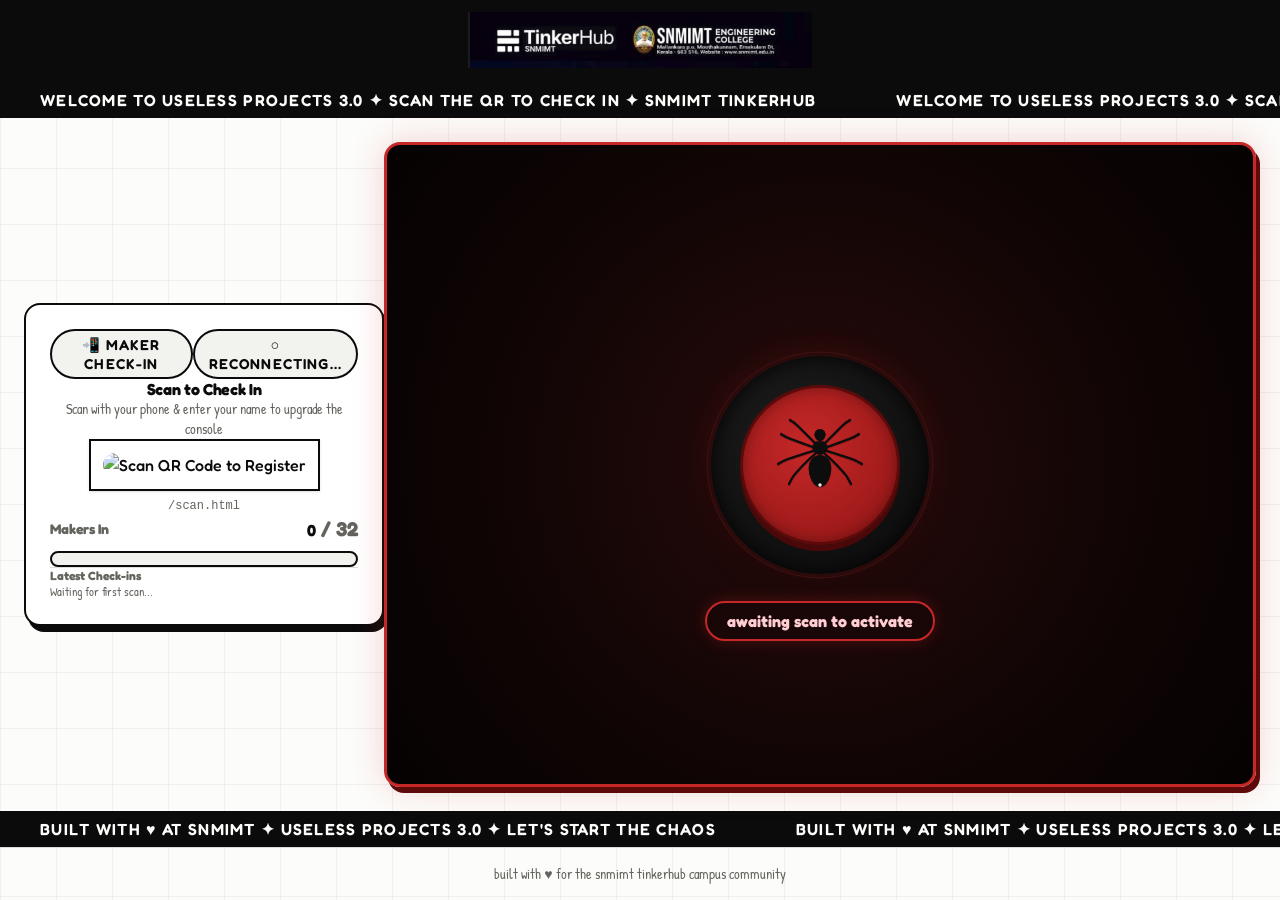
==== index.html @ 1043ff39 "Spider-Man logo button, remove circuits, red theme, visible web strands" ====
<!DOCTYPE html>
<html lang="en">
<head>
  <meta charset="utf-8">
  <meta name="viewport" content="width=device-width, initial-scale=1">
  <title>Useless Projects 3.0 — Inauguration System | SNMIMT TinkerHub</title>
  <link rel="stylesheet" href="assets/styles-Cc3jfXhB.css">
  <link rel="stylesheet" href="_external/fonts.googleapis.com/css2.family_Fredoka_wght_500_600_700_family_Patrick_Hand_display_swap.css">
  <style>
    :root {
      --reishi: #c62828;
      --reishi-deep: #5c0a0a;
      --color-reishi: #c62828;
      --color-reishi-deep: #5c0a0a;
      --upgrade-neon: #c62828;
      --upgrade-glow: rgba(198, 40, 40, 0.6);
      --upgrade-bg: #0d0404;
    }
    body {
      background-color: var(--background, #FAF9F6);
      color: var(--foreground, #1B1B1B);
      font-family: 'Fredoka', -apple-system, sans-serif;
    }
    .font-hand {
      font-family: 'Patrick Hand', cursive;
    }
    .font-display {
      font-family: 'Fredoka', sans-serif;
      font-weight: 700;
    }
    .panel {
      background: var(--card, #FFFFFF);
      border: 2px solid var(--foreground, #1B1B1B);
      border-radius: 16px;
      box-shadow: 4px 6px 0 0 var(--foreground, #1B1B1B);
    }
    .pill {
      display: inline-flex;
      align-items: center;
      gap: 6px;
      border: 2px solid var(--foreground, #1B1B1B);
      border-radius: 9999px;
      padding: 4px 14px;
      font-size: 0.9rem;
      font-weight: 600;
      background: var(--secondary, #F4F2EB);
    }
    .btn-ink {
      background: var(--foreground, #1B1B1B);
      color: var(--background, #FAF9F6);
      border: 2px solid var(--foreground, #1B1B1B);
      border-radius: 9999px;
      padding: 10px 24px;
      font-weight: 600;
      cursor: pointer;
      box-shadow: 2px 4px 0 0 rgba(0,0,0,0.3);
      transition: all 0.15s ease;
    }
    .btn-ink:hover {
      transform: translateY(-2px);
      box-shadow: 2px 6px 0 0 rgba(0,0,0,0.4);
    }
    .btn-ink:active {
      transform: translateY(1px);
    }
    .btn-outline {
      background: transparent;
      color: var(--foreground, #1B1B1B);
      border: 2px solid var(--foreground, #1B1B1B);
      border-radius: 9999px;
      padding: 10px 24px;
      font-weight: 600;
      cursor: pointer;
      transition: all 0.15s ease;
    }
    .btn-outline:hover {
      background: var(--secondary, #F4F2EB);
    }
    /* Spider Stage Styling */
    .stage-col {
      background: radial-gradient(circle at 50% 50%, #1a0808 0%, #0d0404 70%, #060202 100%) !important;
      border: 3px solid #c62828 !important;
      box-shadow: 4px 6px 0 0 #5c0a0a, 0 0 35px rgba(198, 40, 40, 0.2) !important;
      position: relative;
      overflow: hidden;
    }
    .stage-col::before {
      content: '';
      position: absolute;
      inset: 0;
      background-image:
        radial-gradient(circle at 50% 50%, rgba(198, 40, 40, 0.08) 0%, transparent 65%);
      pointer-events: none;
    }
    #roots-badge {
      background: #1a0808 !important;
      color: #ff5252 !important;
      border: 2px solid #c62828 !important;
      box-shadow: 0 0 14px rgba(198, 40, 40, 0.4) !important;
      letter-spacing: 0.06em;
    }
    #btn-status-caption {
      background: rgba(26, 8, 8, 0.95) !important;
      color: #ffcdd2 !important;
      border: 2px solid #c62828 !important;
      box-shadow: 0 0 16px rgba(198, 40, 40, 0.3) !important;
    }
    #progress-bar {
      background-color: #c62828 !important;
      box-shadow: 0 0 12px rgba(198, 40, 40, 0.7);
    }
    @keyframes shockwave {
      0% { transform: scale(1); opacity: 0.5; }
      100% { transform: scale(1.8); opacity: 0; }
    }
    /* Desktop-first projector layout: QR | Button | Brochure columns */
    .desk-stage { flex-direction: column; }
    /* Spider stage: square that fills its column */
    .stage-col > .stage-grid {
      width: 100%;
      max-width: 100%;
      aspect-ratio: 1;
      height: auto;
    }
    @media (min-width: 700px) {
      .desk-stage { flex-direction: row; align-items: stretch; }
      .desk-stage > .qr-col { width: 360px; flex: 0 0 360px; align-self: center; }
      .desk-stage > .stage-col { flex: 1 1 auto; min-width: 0; min-height: 0; }
      .desk-stage > .brochure-col { width: 280px; flex: 0 0 280px; }
      /* Fill the column height so the roots + button use the whole projector stage */
      .stage-col > .stage-grid { width: auto; height: 100%; }
    }
    #brochure-panel { display: flex; }
    #brochure-panel.hidden { display: none; }
    .marquee-strip {
      overflow: hidden;
      white-space: nowrap;
      background: var(--foreground, #1B1B1B);
      color: var(--background, #FAF9F6);
    }
    .marquee-track {
      display: inline-flex;
      animation: marquee-scroll 24s linear infinite;
      will-change: transform;
    }
    .marquee-track span {
      font-family: 'Fredoka', sans-serif;
      font-weight: 600;
      letter-spacing: 0.08em;
      padding: 6px 2.5rem 6px 2.5rem;
    }
    @keyframes marquee-scroll {
      from { transform: translateX(0); }
      to { transform: translateX(-50%); }
    }
    .float-name {
      position: fixed;
      bottom: -70px;
      z-index: 40;
      pointer-events: none;
      font-family: 'Patrick Hand', cursive;
      font-size: 1.35rem;
      background: var(--card, #FFFFFF);
      border: 2px solid var(--foreground, #1B1B1B);
      border-radius: 9999px;
      padding: 8px 20px;
      box-shadow: 3px 4px 0 0 var(--foreground, #1B1B1B);
      animation: float-name-rise 4.5s ease-out forwards;
    }
    @keyframes float-name-rise {
      0%   { transform: translateY(0) rotate(-2deg); opacity: 0; }
      8%   { opacity: 1; }
      75%  { opacity: 1; }
      100% { transform: translateY(-88vh) rotate(3deg); opacity: 0; }
    }
  </style>
</head>  <body class="min-h-screen flex flex-col">
  <!-- Top Header Banner -->
  <header class="border-b-2 border-foreground bg-foreground px-6 py-3 flex items-center justify-between shadow-sm">
    <div class="w-24"></div>
    <img src="__l5e/assets-v1/634a551f-8685-4759-b46e-fdbe6a390438/tinkerhub-snmimt-banner.png" alt="TinkerHub SNMIMT" class="h-14 sm:h-18 w-auto object-contain">
    <div class="w-24"></div>
  </header>

  <!-- Top Marquee Strip -->
  <div class="marquee-strip" aria-hidden="true">
    <div class="marquee-track" id="marquee-top-track"><span id="marquee-top-text">WELCOME TO USELESS PROJECTS 3.0 ✦ SCAN THE QR TO CHECK IN ✦ SNMIMT TINKERHUB</span><span id="marquee-top-text-dup">WELCOME TO USELESS PROJECTS 3.0 ✦ SCAN THE QR TO CHECK IN ✦ SNMIMT TINKERHUB</span></div>
  </div>

  <!-- Main Display Stage -->
  <main class="mx-auto flex w-full max-w-[1500px] min-h-0 flex-1 flex-col gap-6 px-6 py-6 desk-stage">
    
    <!-- Left Column: Scan QR Code & Live Registration Info -->
    <section class="qr-col space-y-5">
      <div class="panel p-6 text-center space-y-4">
        <div class="flex items-center justify-between">
          <span class="pill bg-tetris-yellow text-foreground text-xs">📲 Maker Check-in</span>
          <span id="live-indicator" class="pill text-xs bg-green-100 text-green-800">● Live Sync</span>
        </div>

        <h2 class="font-display text-2xl leading-tight">Scan to Check In</h2>
        <p class="font-hand text-muted-foreground text-sm">Scan with your phone & enter your name to upgrade the console</p>

        <!-- QR Code — served by THIS server (admin-uploaded or auto-generated) -->
        <div class="flex justify-center my-2">
          <div class="p-3 bg-[#FAF9F6] border-2 border-foreground rounded-2xl shadow-sm inline-block">
            <img id="qr-img" src="/api/qr" alt="Scan QR Code to Register" class="w-48 h-48 sm:w-56 sm:h-56 object-contain rounded-lg">
          </div>
          </div>
          <div class="mt-1 text-center">
            <a id="qr-url-text" href="/scan.html" target="_blank" class="font-mono text-xs text-muted-foreground hover:text-foreground underline break-all">/scan.html</a>
        </div>

        <!-- Progress Counter -->
        <div class="space-y-2 pt-2">
          <div class="flex items-center justify-between font-display">
            <span class="text-sm uppercase tracking-wider text-muted-foreground">Makers In</span>
            <span class="text-3xl"><span id="count-num">0</span><span id="target-num" class="text-muted-foreground text-xl"> / 32</span></span>
          </div>
          <div class="h-4 w-full overflow-hidden rounded-full border-2 border-foreground bg-secondary">
            <div id="progress-bar" class="h-full bg-reishi transition-[width] duration-500 rounded-full" style="width: 0%"></div>
          </div>
        </div>

        <!-- Recent Scanner Ticker -->
        <div class="pt-2 border-t border-border/60 text-left">
          <p class="font-display text-xs text-muted-foreground uppercase tracking-wider mb-2">Latest Check-ins</p>
          <div id="recent-ticker" class="space-y-1.5 max-h-28 overflow-y-auto font-hand text-sm">
            <p class="text-muted-foreground text-xs italic">Waiting for first scan...</p>
          </div>
        </div>
      </div>
    </section>

    <!-- Right Column: Spider Console Stage -->
    <section class="panel stage-col relative flex min-h-[72vh] items-center justify-center p-6">
      <!-- Status Top Badges -->
      <div class="absolute left-6 top-6 flex flex-wrap gap-2 z-10">
        <span id="roots-badge" class="pill font-display">SCANNED: 0 / 32</span>
        <span id="lock-badge" class="pill font-display bg-yellow-100 text-yellow-900" style="display:none">🔒 LOCKED</span>
      </div>

      <!-- Center Button Stage -->
      <div class="stage-grid relative grid min-w-0 place-items-center">

        <!-- Spider Core Button -->
        <div class="relative z-10 flex flex-col items-center">
          <div class="relative">
            <!-- Shockwave ripple when armed -->
            <span id="btn-shockwave" class="hidden absolute inset-0 rounded-full" style="background: radial-gradient(circle, rgba(198,40,40,0.4) 0%, transparent 70%); animation: shockwave 2.2s ease-out infinite"></span>

            <!-- Outer bezel ring — dark matte with red accent rim -->
            <div class="relative grid h-56 w-56 place-items-center rounded-full" style="background: radial-gradient(circle at 40% 35%, #1c1c1c, #0a0a0a); border: 3.5px solid #2a0a0a; box-shadow: 0 0 0 1.5px #3a1010, 0 0 30px rgba(198,40,40,0.2), 0 8px 24px rgba(0,0,0,0.6), inset 0 0 20px rgba(0,0,0,0.85);">

              <!-- Inner button — red with black spider -->
              <button id="inauguration-btn" type="button" disabled aria-label="Inauguration button"
                class="group relative grid h-40 w-40 place-items-center rounded-full transition-all duration-200 cursor-not-allowed"
                style="background: radial-gradient(circle at 42% 38%, #c62828, #8e1414); border: 3px solid #5c0a0a; box-shadow: 0 6px 0 0 #4a0808, inset 0 0 14px rgba(0,0,0,0.3);">

                <!-- Spider-Man Logo SVG — black spider on red -->
                <svg id="spider-emblem" viewBox="0 0 200 200" xmlns="http://www.w3.org/2000/svg"
                  style="width: 100px; height: 100px; display: block; transition: filter 0.3s ease;"
                  aria-hidden="true">
                  <defs>
                    <filter id="spider-shadow" x="-20%" y="-20%" width="140%" height="140%">
                      <feDropShadow dx="0" dy="1" stdDeviation="1.5" flood-color="#000" flood-opacity="0.5"/>
                    </filter>
                  </defs>

                  <g filter="url(#spider-shadow)">
                    <!-- HEAD -->
                    <path d="M100 28 C94 28 89 33 89 39 C89 44 92 48 96 51 L100 53 L104 51 C108 48 111 44 111 39 C111 33 106 28 100 28 Z" fill="#0a0a0a"/>

                    <!-- THORAX -->
                    <path d="M92 53 C88 55 85 60 85 66 C85 71 88 75 92 77 L100 80 L108 77 C112 75 115 71 115 66 C115 60 112 55 108 53 Z" fill="#0a0a0a"/>

                    <!-- ABDOMEN -->
                    <path d="M100 80 C90 80 80 88 78 100 C76 112 80 128 88 138 C92 142 96 144 100 144 C104 144 108 142 112 138 C120 128 124 112 122 100 C120 88 110 80 100 80 Z" fill="#0a0a0a"/>

                    <!-- LEFT LEGS -->
                    <path d="M90 56 C82 48 70 36 58 24 C54 20 48 14 40 10" stroke="#0a0a0a" stroke-width="4.5" fill="none" stroke-linecap="round"/>
                    <path d="M86 64 C74 60 58 54 42 48 C36 46 28 42 22 38" stroke="#0a0a0a" stroke-width="4.5" fill="none" stroke-linecap="round"/>
                    <path d="M86 72 C72 76 54 82 36 88 C30 90 22 94 16 98" stroke="#0a0a0a" stroke-width="4.5" fill="none" stroke-linecap="round"/>
                    <path d="M90 78 C78 88 64 102 50 118 C46 122 42 130 38 138" stroke="#0a0a0a" stroke-width="4.5" fill="none" stroke-linecap="round"/>

                    <!-- RIGHT LEGS -->
                    <path d="M110 56 C118 48 130 36 142 24 C146 20 152 14 160 10" stroke="#0a0a0a" stroke-width="4.5" fill="none" stroke-linecap="round"/>
                    <path d="M114 64 C126 60 142 54 158 48 C164 46 172 42 178 38" stroke="#0a0a0a" stroke-width="4.5" fill="none" stroke-linecap="round"/>
                    <path d="M114 72 C128 76 146 82 164 88 C170 90 178 94 184 98" stroke="#0a0a0a" stroke-width="4.5" fill="none" stroke-linecap="round"/>
                    <path d="M110 78 C122 88 136 102 150 118 C154 122 158 130 162 138" stroke="#0a0a0a" stroke-width="4.5" fill="none" stroke-linecap="round"/>
                  </g>

                  <!-- SPINNERET — white dot at abdomen bottom, web origin -->
                  <circle id="spinneret-dot" cx="100" cy="140" r="3.5" fill="#ffffff" opacity="0.9"/>
                </svg>

                <!-- Hidden label used for armed state text (invisible by default) -->
                <span id="btn-label" class="sr-only">INITIATE</span>
              </button>
            </div>
          </div>

          <p id="btn-status-caption" class="absolute -bottom-16 left-1/2 w-max max-w-[80vw] -translate-x-1/2 rounded-full px-5 py-1.5 text-center font-display text-base shadow-sm">
            awaiting scan to activate
          </p>
        </div>
      </div>

    </section>

    <!-- Brochure / Menu Slideshow — independent right column (like the QR column) -->
    <aside id="brochure-panel" class="panel brochure-col hidden min-h-[420px] flex-col items-center justify-center gap-3">
      <span class="pill font-display text-xs bg-tetris-cyan">📜 Menu / Brochure</span>
      <div id="brochure-stage" class="flex-1 w-full flex items-center justify-center overflow-hidden rounded-xl border-2 border-foreground bg-card min-h-[320px]"></div>
      <p id="brochure-caption" class="font-hand text-xs text-muted-foreground text-center"></p>
    </aside>
  </main>

  <!-- Celebration Modal (GPU Canvas Particles - Zero Lag) -->
  <!-- Floating check-in names overlay -->
  <div id="float-names-layer" class="pointer-events-none fixed inset-0 z-40"></div>

  <!-- Bottom Marquee Strip -->
  <div class="marquee-strip" aria-hidden="true">
    <div class="marquee-track" id="marquee-bottom-track"><span id="marquee-bottom-text">BUILT WITH ♥ AT SNMIMT ✦ USELESS PROJECTS 3.0 ✦ LET'S START THE CHAOS</span><span id="marquee-bottom-text-dup">BUILT WITH ♥ AT SNMIMT ✦ USELESS PROJECTS 3.0 ✦ LET'S START THE CHAOS</span></div>
  </div>

  <!-- Secret Admin Gate (footer heart × 5) -->
  <div id="secret-admin-overlay" class="fixed inset-0 z-[60] hidden place-items-center bg-background/95 backdrop-blur-md">
    <div class="panel p-8 w-full max-w-sm text-center space-y-4">
      <h2 class="font-display text-2xl">Admin Access</h2>
      <p class="font-hand text-sm text-muted-foreground">Enter the admin password</p>
      <input id="admin-password-input" type="password" placeholder="Password" autocomplete="off"
             class="w-full rounded-xl border-2 border-foreground bg-card p-3 text-center font-display tracking-widest outline-none">
      <p id="admin-gate-error" class="font-hand text-sm text-btn-red hidden">Wrong password</p>
      <div class="flex gap-2 justify-center">
        <button id="admin-gate-cancel" class="btn-outline px-4 py-2 text-sm">Cancel</button>
        <button id="admin-gate-enter" class="btn-ink px-6 py-2 text-sm">Unlock →</button>
      </div>
    </div>
  </div>

  <!-- Footer -->
  <footer class="px-6 py-4 text-center font-hand text-sm text-muted-foreground border-t border-border/40">
    built with <span id="secret-heart" class="text-btn-red cursor-pointer select-none" title="">♥</span> for the snmimt tinkerhub campus community
  </footer>

  <script>
    // QR image comes from our own server (/api/qr) — either the admin-uploaded
    // custom QR or an auto-generated one for the current public URL.
    function updateQRCode(s) {
      const base = (s && s.publicUrl) || window.location.origin;
      const scanPortalUrl = `${base}/scan.html`;
      const img = document.getElementById('qr-img');
      const wanted = `/api/qr?t=${qrStamp}`;
      if (!img.src.endsWith(wanted)) img.src = wanted;
      const linkEl = document.getElementById('qr-url-text');
      if (linkEl) {
        linkEl.textContent = scanPortalUrl;
        linkEl.href = scanPortalUrl;
      }
    }

    // ----- Marquee strips (editable from admin) -----
    function updateMarquees(s) {
      if (!s) return;
      const pairs = [
        ['marquee-top-text', 'marquee-top-text-dup', s.marqueeTop],
        ['marquee-bottom-text', 'marquee-bottom-text-dup', s.marqueeBottom]
      ];
      for (const [id, dupId, text] of pairs) {
        if (!text) continue;
        const el = document.getElementById(id);
        if (el && el.textContent !== text) {
          el.textContent = text;
          const dup = document.getElementById(dupId);
          if (dup) dup.textContent = text;
        }
      }
    }

    // ===== SPIDER WEB-SHOOTER ANIMATION ENGINE =====
    // Queue system ensures animations don't pile up chaotically
    const webQueue = [];
    let webBusy = false;

    function showFloatingName(name) {
      if (!name) return;
      webQueue.push(name);
      if (!webBusy) _processWebQueue();
    }

    function _processWebQueue() {
      if (!webQueue.length) { webBusy = false; return; }
      webBusy = true;
      const name = webQueue.shift();
      _fireWebAnimation(name, _processWebQueue);
    }

    function _getSpinneretOrigin() {
      // Find the spinneret dot's screen position
      // The spinneret SVG is inside #inauguration-btn
      const btn = document.getElementById('inauguration-btn');
      if (!btn) return { x: window.innerWidth / 2, y: window.innerHeight / 2 };
      const r = btn.getBoundingClientRect();
      // Spinneret dot is at cx=100,cy=140 in a 200x200 SVG displayed at 100x100px
      // offset within SVG: (100/200)*100 = 50px from left, (140/200)*100 = 70px from top
      const svgOffX = 50, svgOffY = 70;
      // The SVG is centered inside the button (grid place-items-center)
      const btnW = r.width, btnH = r.height;
      const svgLeft = (btnW - 100) / 2;
      const svgTop  = (btnH - 100) / 2;
      return {
        x: r.left + svgLeft + svgOffX,
        y: r.top  + svgTop  + svgOffY
      };
    }

    function _fireWebAnimation(name, onComplete) {
      const layer = document.getElementById('float-names-layer');
      if (!layer) { onComplete(); return; }

      // --- 1. Spawn name badge at a random position ---
      const badge = document.createElement('div');
      badge.textContent = name;
      Object.assign(badge.style, {
        position: 'absolute',
        fontFamily: "'Fredoka', sans-serif",
        fontSize: '1.05rem',
        fontWeight: '700',
        color: '#fff',
        letterSpacing: '0.06em',
        background: 'linear-gradient(145deg, rgba(18,18,18,0.95), rgba(40,6,6,0.92))',
        border: '1.5px solid rgba(200,25,35,0.5)',
        borderRadius: '6px',
        padding: '7px 16px',
        whiteSpace: 'nowrap',
        boxShadow: '0 4px 18px rgba(0,0,0,0.7), 0 0 8px rgba(200,25,35,0.25)',
        pointerEvents: 'none',
        zIndex: '50',
        userSelect: 'none',
        transition: 'none',
        willChange: 'transform, opacity',
        opacity: '0',
        transform: 'scale(1)',
      });

      // Place badge avoiding button center area
      const margin = 80;
      const bx = margin + Math.random() * (window.innerWidth  - margin * 2 - 180);
      const by = margin + Math.random() * (window.innerHeight - margin * 2 - 50);
      badge.style.left = bx + 'px';
      badge.style.top  = by + 'px';
      layer.appendChild(badge);

      requestAnimationFrame(() => requestAnimationFrame(() => {
        const badgeRect = badge.getBoundingClientRect();
        const badgeCX = badgeRect.left + badgeRect.width  / 2;
        const badgeCY = badgeRect.top  + badgeRect.height / 2;
        const origin = _getSpinneretOrigin();

        // Fade badge in
        badge.style.transition = 'opacity 120ms ease-out';
        badge.style.opacity = '1';

        // --- 2. Create SVG overlay for web strands ---
        const overlay = document.createElementNS('http://www.w3.org/2000/svg', 'svg');
        Object.assign(overlay.style, {
          position: 'fixed', inset: '0', width: '100vw', height: '100vh',
          pointerEvents: 'none', zIndex: '48', overflow: 'visible',
        });
        overlay.setAttribute('xmlns', 'http://www.w3.org/2000/svg');
        document.body.appendChild(overlay);

        // Primary strand + two secondary strands for realism
        const strands = [];
        const strandConfigs = [
          { stroke: '#ffffff', width: 2, opacity: 0.95, dash: '' },
          { stroke: '#e0e0e0', width: 1.2, opacity: 0.7, dash: '' },
          { stroke: '#cccccc', width: 0.8, opacity: 0.45, dash: '4 3' },
        ];
        for (const cfg of strandConfigs) {
          const s = document.createElementNS('http://www.w3.org/2000/svg', 'path');
          s.setAttribute('fill', 'none');
          s.setAttribute('stroke', cfg.stroke);
          s.setAttribute('stroke-width', cfg.width);
          s.setAttribute('stroke-linecap', 'round');
          s.setAttribute('opacity', cfg.opacity);
          if (cfg.dash) s.setAttribute('stroke-dasharray', cfg.dash);
          overlay.appendChild(s);
          strands.push(s);
        }

        // Web splat at badge center
        const splat = document.createElementNS('http://www.w3.org/2000/svg', 'g');
        splat.setAttribute('opacity', '0');
        for (let a = 0; a < 8; a++) {
          const angle = (a / 8) * Math.PI * 2;
          const line = document.createElementNS('http://www.w3.org/2000/svg', 'line');
          line.setAttribute('x1', badgeCX + Math.cos(angle) * 4);
          line.setAttribute('y1', badgeCY + Math.sin(angle) * 4);
          line.setAttribute('x2', badgeCX + Math.cos(angle) * 22);
          line.setAttribute('y2', badgeCY + Math.sin(angle) * 22);
          line.setAttribute('stroke', '#ffffff');
          line.setAttribute('stroke-width', '1');
          splat.appendChild(line);
        }
        for (let ri = 1; ri <= 2; ri++) {
          const arc = document.createElementNS('http://www.w3.org/2000/svg', 'circle');
          arc.setAttribute('cx', badgeCX);
          arc.setAttribute('cy', badgeCY);
          arc.setAttribute('r', ri * 10);
          arc.setAttribute('fill', 'none');
          arc.setAttribute('stroke', '#ffffff');
          arc.setAttribute('stroke-width', '0.7');
          arc.setAttribute('stroke-dasharray', `${ri * 3} ${ri * 2}`);
          splat.appendChild(arc);
        }
        overlay.appendChild(splat);

        // Control point offsets for arc variation
        const midX = (origin.x + badgeCX) / 2 + (Math.random() - 0.5) * 50;
        const midY = (origin.y + badgeCY) / 2 - 35;

        function setStrandPath(t) {
          const ex = origin.x + (badgeCX - origin.x) * t;
          const ey = origin.y + (badgeCY - origin.y) * t;
          const cx1 = origin.x + (midX - origin.x) * t;
          const cy1 = origin.y + (midY - origin.y) * t;
          const d = `M ${origin.x} ${origin.y} Q ${cx1} ${cy1} ${ex} ${ey}`;
          strands.forEach(s => s.setAttribute('d', d));
        }
        setStrandPath(0);

        // === PHASE 1: Web shoots from spinneret to badge (200ms) ===
        const PHASE1_MS = 200;
        const t1Start = performance.now();

        function phase1(now) {
          const p = Math.min(1, (now - t1Start) / PHASE1_MS);
          const ease = 1 - (1 - p) * (1 - p);
          setStrandPath(ease);
          if (p < 1) { requestAnimationFrame(phase1); return; }

          // === PHASE 2: Web splat impact (100ms) ===
          splat.setAttribute('opacity', '1');
          badge.style.border = '1.5px solid rgba(220,220,220,0.8)';
          badge.style.boxShadow = '0 4px 18px rgba(0,0,0,0.7), 0 0 12px rgba(220,220,220,0.4)';
          const t2Start = performance.now();

          function phase2(now) {
            const p = Math.min(1, (now - t2Start) / 100);
            const splatOp = p < 0.5 ? p * 2 : 2 - p * 2;
            splat.setAttribute('opacity', splatOp * 0.85);
            if (p < 1) { requestAnimationFrame(phase2); return; }
            splat.setAttribute('opacity', '0');

            // === PHASE 3: Reel badge into button center (580ms) ===
            const btn = document.getElementById('inauguration-btn');
            const btnR = btn ? btn.getBoundingClientRect() : { left: window.innerWidth/2, top: window.innerHeight/2, width: 0, height: 0 };
            const targetX = btnR.left + btnR.width/2  - badgeRect.width/2;
            const targetY = btnR.top  + btnR.height/2 - badgeRect.height/2;
            const startBX = bx, startBY = by;
            const t3Start = performance.now();
            const PHASE3_MS = 580;

            function phase3(now) {
              const p = Math.min(1, (now - t3Start) / PHASE3_MS);
              // Accelerate into button + shrink near the end
              const ease = p * p * p;
              const scaleFade = p > 0.6 ? 1 - ((p - 0.6) / 0.4) * 0.7 : 1;
              const curX = startBX + (targetX - startBX) * ease;
              const curY = startBY + (targetY - startBY) * ease;
              badge.style.left = curX + 'px';
              badge.style.top  = curY + 'px';
              badge.style.transform = `scale(${scaleFade})`;
              badge.style.opacity = p > 0.65 ? Math.max(0, 1 - (p - 0.65) / 0.35) : '1';

              // Keep web strands attached
              const cx_ = curX + badgeRect.width  / 2;
              const cy_ = curY + badgeRect.height / 2;
              const tStrand = ease;
              const sMidX = origin.x + (midX - origin.x) * tStrand;
              const sMidY = origin.y + (midY - origin.y) * tStrand;
              const d = `M ${origin.x} ${origin.y} Q ${sMidX} ${sMidY} ${cx_} ${cy_}`;
              strands.forEach(s => s.setAttribute('d', d));

              if (p < 1) { requestAnimationFrame(phase3); return; }

              // === PHASE 4: Absorption — name disappears, web fades, button pulses ===
              badge.style.opacity = '0';
              badge.style.transform = 'scale(0)';
              strands.forEach(s => s.setAttribute('opacity', '0'));

              // Button pulse effect
              const btnEl = document.getElementById('inauguration-btn');
              if (btnEl) {
                btnEl.style.transition = 'box-shadow 100ms ease-out';
                btnEl.style.boxShadow = '0 0 0 6px rgba(220,20,30,0.5), 0 6px 0 0 #1a0404, inset 0 0 14px rgba(0,0,0,0.9)';
                setTimeout(() => {
                  if (btnEl) btnEl.style.boxShadow = '';
                  setTimeout(() => { if (btnEl) btnEl.style.transition = ''; }, 200);
                }, 120);
              }

              setTimeout(() => {
                badge.remove();
                overlay.remove();
                onComplete();
              }, 180);
            }
            requestAnimationFrame(phase3);
          }
          requestAnimationFrame(phase2);
        }
        requestAnimationFrame(phase1);
      }));
    }
    // ===== END WEB-SHOOTER ENGINE =====


    // ----- Brochure / Menu Slideshow (right of the button) -----
    let brochureStamp = Date.now();
    let brochureIdx = 0;
    let brochureCount = 0;
    let brochureTimer = null;

    function updateBrochure(state) {
      const panel = document.getElementById('brochure-panel');
      const stage = document.getElementById('brochure-stage');
      const caption = document.getElementById('brochure-caption');
      const info = (state && state.brochure) || { count: 0 };
      const n = info.count || 0;

      if (!n) {
        panel.classList.add('hidden');
        stage.innerHTML = '<p class="font-hand text-sm text-muted-foreground p-6 text-center">Menu / brochure will appear here once the admin uploads it.</p>';
        caption.textContent = '';
        if (brochureTimer) { clearInterval(brochureTimer); brochureTimer = null; }
        brochureCount = 0;
        return;
      }

      const changed = n !== brochureCount;
      panel.classList.remove('hidden');
      brochureCount = n;
      if (changed) brochureIdx = 0;

      function show() {
        const i = brochureIdx % n;
        stage.innerHTML = `<img src="/api/brochure?i=${i}&t=${brochureStamp}" class="max-h-full max-w-full object-contain rounded-lg" alt="Brochure page ${i + 1}">`;
        caption.textContent = n > 1 ? `page ${i + 1} / ${n}` : (info.names && info.names[i] ? info.names[i] : '');
        brochureIdx = (brochureIdx + 1) % n;
      }
      show();

      if (brochureTimer) clearInterval(brochureTimer);
      brochureTimer = n > 1 ? setInterval(show, 4000) : null;
    }

    // State Management & Real-Time Sync
    let state = {
      target: 32,
      paused: false,
      fired: false,
      attendees: []
    };
    let qrStamp = Date.now();

    function updateStateUI(s) {
      if (s) updateQRCode(s);
      state = s;
      const count = s.attendees.length;
      const target = s.target;
      const isArmed = count >= target;
      const fillRatio = target ? count / target : 0;

      // Update counters & progress
      document.getElementById('count-num').textContent = count;
      document.getElementById('target-num').textContent = ` / ${target}`;
      document.getElementById('progress-bar').style.width = `${Math.min(100, Math.round(fillRatio * 100))}%`;
      document.getElementById('roots-badge').textContent = isArmed ? 'SCANNED: ARMED ⚡' : `SCANNED: ${count} / ${target}`;

      // Update marquee texts
      updateMarquees(s);

      // Update lock badge
      const lockBadge = document.getElementById('lock-badge');
      if (lockBadge) lockBadge.style.display = s.buttonLocked ? 'inline-flex' : 'none';

      // Update Brochure Slideshow
      updateBrochure(s);

      // Update Button State
      const btn = document.getElementById('inauguration-btn');
      const label = document.getElementById('btn-label');
      const caption = document.getElementById('btn-status-caption');
      const shockwave = document.getElementById('btn-shockwave');

      if (s.fired) {
        btn.disabled = true;
        btn.className = "group relative grid h-40 w-40 place-items-center rounded-full border-4 border-[#c62828] transition-all duration-200 cursor-not-allowed bg-[#c62828]";
        btn.style.boxShadow = "0 0 45px #c62828, inset 0 0 20px rgba(255,255,255,0.5)";
        label.textContent = "UPGRADED";
        label.className = "font-display text-center text-lg leading-tight tracking-widest text-white font-extrabold";
        caption.innerHTML = '⚡ SYSTEM FULLY UPGRADED! Useless Projects 3.0 is live &middot; <a class="underline font-bold text-[#ff5252]" href="/celebration.html">open celebration page →</a>';
        shockwave.classList.add('hidden');
        const spiderEl = document.getElementById('spider-emblem');
        if (spiderEl) spiderEl.style.filter = 'drop-shadow(0 0 8px rgba(255,255,255,0.6))';
      } else if (s.buttonLocked) {
        btn.disabled = true;
        btn.className = "group relative grid h-40 w-40 place-items-center rounded-full border-4 border-yellow-500/40 transition-all duration-200 cursor-not-allowed bg-yellow-500/20";
        btn.style.boxShadow = "0 8px 0 0 rgba(161, 98, 7, 0.4)";
        label.textContent = "LOCKED";
        label.className = "font-display text-center text-lg leading-tight tracking-widest text-yellow-500/70";
        caption.textContent = "🔒 button is locked by the admin";
        shockwave.classList.add('hidden');
        const spiderEl = document.getElementById('spider-emblem');
        if (spiderEl) spiderEl.style.filter = 'none';
      } else if (s.paused) {
        btn.disabled = true;
        btn.className = "group relative grid h-40 w-40 place-items-center rounded-full border-4 border-[#c62828]/30 transition-all duration-200 cursor-not-allowed bg-[#c62828]/10";
        label.textContent = "PAUSED";
        label.className = "font-display text-center text-lg leading-tight tracking-widest text-[#c62828]/40";
        caption.textContent = "system is paused by admin";
        shockwave.classList.add('hidden');
        const spiderEl = document.getElementById('spider-emblem');
        if (spiderEl) spiderEl.style.filter = 'none';
      } else if (isArmed) {
        btn.disabled = false;
        btn.className = "group relative grid h-40 w-40 place-items-center rounded-full border-4 border-[#c62828] transition-all duration-200 cursor-pointer bg-[#c62828] animate-btn-breathe active:translate-y-2";
        btn.style.boxShadow = "0 0 40px #c62828, 0 8px 0 0 #8e1414, inset 0 -6px 14px rgba(0,0,0,.3)";
        label.textContent = "UPGRADE";
        label.className = "font-display text-center text-lg leading-tight tracking-widest text-white font-extrabold";
        caption.textContent = "⚡ ALL SCANNED — UPGRADE READY. PRESS THE CORE.";
        shockwave.classList.remove('hidden');
        shockwave.className = "absolute inset-0 rounded-full bg-[#c62828]/30";
        const spiderEl = document.getElementById('spider-emblem');
        if (spiderEl) spiderEl.style.filter = 'drop-shadow(0 0 6px rgba(255,82,82,0.7))';
      } else {
        btn.disabled = true;
        btn.className = "group relative grid h-40 w-40 place-items-center rounded-full border-4 border-[#c62828]/40 transition-all duration-200 cursor-not-allowed bg-[#c62828]/15";
        btn.style.boxShadow = "0 8px 0 0 rgba(92, 10, 10, 0.4)";
        label.textContent = "UPGRADE";
        label.className = "font-display text-center text-lg leading-tight tracking-widest text-[#c62828]/50";
        caption.textContent = `awaiting scan to activate (${count}/${target})`;
        shockwave.classList.add('hidden');
        const spiderEl = document.getElementById('spider-emblem');
        if (spiderEl) spiderEl.style.filter = 'none';
      }

      // Update Ticker
      const ticker = document.getElementById('recent-ticker');
      if (s.attendees.length === 0) {
        ticker.innerHTML = '<p class="text-muted-foreground text-xs italic">Waiting for first scan...</p>';
      } else {
        ticker.innerHTML = s.attendees.slice(0, 5).map(a => `
          <div class="flex items-center justify-between py-1 border-b border-border/40 animate-ticker-in">
            <span class="font-bold text-foreground">#${a.id} ${escapeHtml(a.name)}</span>
            <span class="text-xs text-muted-foreground font-mono">${escapeHtml(a.ticket)}</span>
          </div>
        `).join('');
      }
    }

    function escapeHtml(str) {
      return String(str || '').replace(/&/g, '&amp;').replace(/</g, '&lt;').replace(/>/g, '&gt;').replace(/"/g, '&quot;');
    }

    // Connect Real-Time SSE
    function connectSSE() {
      const ind = document.getElementById('live-indicator');
      const evt = new EventSource('/api/events');

      evt.onopen = () => {
        ind.textContent = '● Live Sync';
        ind.className = 'pill text-xs bg-green-100 text-green-800';
      };

      evt.addEventListener('init', e => updateStateUI(JSON.parse(e.data).state));
      evt.addEventListener('scan', e => {
        const data = JSON.parse(e.data);
        updateStateUI(data.state);
        if (data.payload && data.payload.name) showFloatingName(data.payload.name);
      });
      evt.addEventListener('target', e => updateStateUI(JSON.parse(e.data).state));
      evt.addEventListener('pause', e => updateStateUI(JSON.parse(e.data).state));
      evt.addEventListener('fire', e => updateStateUI(JSON.parse(e.data).state));
      evt.addEventListener('reset', e => updateStateUI(JSON.parse(e.data).state));
      evt.addEventListener('delete', e => updateStateUI(JSON.parse(e.data).state));
      evt.addEventListener('lock', e => updateStateUI(JSON.parse(e.data).state));
      evt.addEventListener('brochure', e => updateStateUI(JSON.parse(e.data).state));
      evt.addEventListener('marquee', e => updateStateUI(JSON.parse(e.data).state));

      evt.onerror = () => {
        ind.textContent = '○ Reconnecting...';
        ind.className = 'pill text-xs bg-yellow-100 text-yellow-800';
        evt.close();
        setTimeout(connectSSE, 2500);
      };
    }

    // Inauguration Button Trigger
    document.getElementById('inauguration-btn').addEventListener('click', async () => {
      if (state.attendees.length >= state.target && !state.fired && !state.paused && !state.buttonLocked) {
        await fetch('/api/fire', {
          method: 'POST',
          headers: { 'Content-Type': 'application/json' },
          body: JSON.stringify({ fired: true })
        });
      }
    });

    // Celebration moved to its own page (celebration.html) — shown on fire, no modal here.
    // Reset now happens from the admin panel only.

    // Keyboard trigger (SPACE or S)
    window.addEventListener('keydown', async (e) => {
      if (e.target.tagName === 'INPUT') return;
      if (e.code === 'Space' || e.key.toLowerCase() === 's') {
        e.preventDefault();
        if (!state.paused && !state.fired && state.attendees.length < state.target) {
          await fetch('/api/scan', { method: 'POST', headers: { 'Content-Type': 'application/json' }, body: '{}' });
        }
      }
    });

    // ----- Secret Admin Gate: click the footer heart 5 times -----
    let heartClicks = 0;
    let heartTimer = null;

    document.getElementById('secret-heart').addEventListener('click', () => {
      heartClicks++;
      clearTimeout(heartTimer);
      heartTimer = setTimeout(() => { heartClicks = 0; }, 2500);
      if (heartClicks >= 5) {
        heartClicks = 0;
        const overlay = document.getElementById('secret-admin-overlay');
        overlay.classList.remove('hidden');
        overlay.classList.add('grid');
        document.getElementById('admin-password-input').value = '';
        document.getElementById('admin-gate-error').classList.add('hidden');
        setTimeout(() => document.getElementById('admin-password-input').focus(), 50);
      }
    });

    function closeAdminGate() {
      const overlay = document.getElementById('secret-admin-overlay');
      overlay.classList.add('hidden');
      overlay.classList.remove('grid');
    }

    function tryAdminEnter() {
      const val = document.getElementById('admin-password-input').value;
      if (val === 'hello') {
        closeAdminGate();
        window.open('admin.html', '_blank');
      } else {
        const err = document.getElementById('admin-gate-error');
        err.classList.remove('hidden');
        document.getElementById('admin-password-input').value = '';
        document.getElementById('admin-password-input').focus();
      }
    }

    document.getElementById('admin-gate-enter').addEventListener('click', tryAdminEnter);
    document.getElementById('admin-gate-cancel').addEventListener('click', closeAdminGate);
    document.getElementById('admin-password-input').addEventListener('keydown', (e) => {
      if (e.key === 'Enter') tryAdminEnter();
      if (e.key === 'Escape') closeAdminGate();
    });

    // Start
    connectSSE();
    fetch('/api/state').then(r => r.json()).then(updateStateUI);
  </script>
</body>
</html>
---- _external/fonts.googleapis.com/css2.family_Fredoka_wght_500_600_700_family_Patrick_Hand_display_swap.css ----
/* hebrew */
@font-face {
  font-family: 'Fredoka';
  font-style: normal;
  font-weight: 500;
  font-stretch: 100%;
  font-display: swap;
  src: url("../fonts.gstatic.com/s/fredoka/v17/X7n64b87HvSqjb_WIi2yDCRwoQ_k7367_DWs89XyHw.woff2") format('woff2');
  unicode-range: U+0307-0308, U+0590-05FF, U+200C-2010, U+20AA, U+25CC, U+FB1D-FB4F;
}
/* latin-ext */
@font-face {
  font-family: 'Fredoka';
  font-style: normal;
  font-weight: 500;
  font-stretch: 100%;
  font-display: swap;
  src: url("../fonts.gstatic.com/s/fredoka/v17/X7n64b87HvSqjb_WIi2yDCRwoQ_k7367_DWg89XyHw.woff2") format('woff2');
  unicode-range: U+0100-02BA, U+02BD-02C5, U+02C7-02CC, U+02CE-02D7, U+02DD-02FF, U+0304, U+0308, U+0329, U+1D00-1DBF, U+1E00-1E9F, U+1EF2-1EFF, U+2020, U+20A0-20AB, U+20AD-20C0, U+2113, U+2C60-2C7F, U+A720-A7FF;
}
/* latin */
@font-face {
  font-family: 'Fredoka';
  font-style: normal;
  font-weight: 500;
  font-stretch: 100%;
  font-display: swap;
  src: url("../fonts.gstatic.com/s/fredoka/v17/X7n64b87HvSqjb_WIi2yDCRwoQ_k7367_DWu89U.woff2") format('woff2');
  unicode-range: U+0000-00FF, U+0131, U+0152-0153, U+02BB-02BC, U+02C6, U+02DA, U+02DC, U+0304, U+0308, U+0329, U+2000-206F, U+20AC, U+2122, U+2191, U+2193, U+2212, U+2215, U+FEFF, U+FFFD;
}
/* hebrew */
@font-face {
  font-family: 'Fredoka';
  font-style: normal;
  font-weight: 600;
  font-stretch: 100%;
  font-display: swap;
  src: url("../fonts.gstatic.com/s/fredoka/v17/X7n64b87HvSqjb_WIi2yDCRwoQ_k7367_DWs89XyHw.woff2") format('woff2');
  unicode-range: U+0307-0308, U+0590-05FF, U+200C-2010, U+20AA, U+25CC, U+FB1D-FB4F;
}
/* latin-ext */
@font-face {
  font-family: 'Fredoka';
  font-style: normal;
  font-weight: 600;
  font-stretch: 100%;
  font-display: swap;
  src: url("../fonts.gstatic.com/s/fredoka/v17/X7n64b87HvSqjb_WIi2yDCRwoQ_k7367_DWg89XyHw.woff2") format('woff2');
  unicode-range: U+0100-02BA, U+02BD-02C5, U+02C7-02CC, U+02CE-02D7, U+02DD-02FF, U+0304, U+0308, U+0329, U+1D00-1DBF, U+1E00-1E9F, U+1EF2-1EFF, U+2020, U+20A0-20AB, U+20AD-20C0, U+2113, U+2C60-2C7F, U+A720-A7FF;
}
/* latin */
@font-face {
  font-family: 'Fredoka';
  font-style: normal;
  font-weight: 600;
  font-stretch: 100%;
  font-display: swap;
  src: url("../fonts.gstatic.com/s/fredoka/v17/X7n64b87HvSqjb_WIi2yDCRwoQ_k7367_DWu89U.woff2") format('woff2');
  unicode-range: U+0000-00FF, U+0131, U+0152-0153, U+02BB-02BC, U+02C6, U+02DA, U+02DC, U+0304, U+0308, U+0329, U+2000-206F, U+20AC, U+2122, U+2191, U+2193, U+2212, U+2215, U+FEFF, U+FFFD;
}
/* hebrew */
@font-face {
  font-family: 'Fredoka';
  font-style: normal;
  font-weight: 700;
  font-stretch: 100%;
  font-display: swap;
  src: url("../fonts.gstatic.com/s/fredoka/v17/X7n64b87HvSqjb_WIi2yDCRwoQ_k7367_DWs89XyHw.woff2") format('woff2');
  unicode-range: U+0307-0308, U+0590-05FF, U+200C-2010, U+20AA, U+25CC, U+FB1D-FB4F;
}
/* latin-ext */
@font-face {
  font-family: 'Fredoka';
  font-style: normal;
  font-weight: 700;
  font-stretch: 100%;
  font-display: swap;
  src: url("../fonts.gstatic.com/s/fredoka/v17/X7n64b87HvSqjb_WIi2yDCRwoQ_k7367_DWg89XyHw.woff2") format('woff2');
  unicode-range: U+0100-02BA, U+02BD-02C5, U+02C7-02CC, U+02CE-02D7, U+02DD-02FF, U+0304, U+0308, U+0329, U+1D00-1DBF, U+1E00-1E9F, U+1EF2-1EFF, U+2020, U+20A0-20AB, U+20AD-20C0, U+2113, U+2C60-2C7F, U+A720-A7FF;
}
/* latin */
@font-face {
  font-family: 'Fredoka';
  font-style: normal;
  font-weight: 700;
  font-stretch: 100%;
  font-display: swap;
  src: url("../fonts.gstatic.com/s/fredoka/v17/X7n64b87HvSqjb_WIi2yDCRwoQ_k7367_DWu89U.woff2") format('woff2');
  unicode-range: U+0000-00FF, U+0131, U+0152-0153, U+02BB-02BC, U+02C6, U+02DA, U+02DC, U+0304, U+0308, U+0329, U+2000-206F, U+20AC, U+2122, U+2191, U+2193, U+2212, U+2215, U+FEFF, U+FFFD;
}
/* vietnamese */
@font-face {
  font-family: 'Patrick Hand';
  font-style: normal;
  font-weight: 400;
  font-display: swap;
  src: url("../fonts.gstatic.com/s/patrickhand/v25/LDI1apSQOAYtSuYWp8ZhfYe8UcLLq7s.woff2") format('woff2');
  unicode-range: U+0102-0103, U+0110-0111, U+0128-0129, U+0168-0169, U+01A0-01A1, U+01AF-01B0, U+0300-0301, U+0303-0304, U+0308-0309, U+0323, U+0329, U+1EA0-1EF9, U+20AB;
}
/* latin-ext */
@font-face {
  font-family: 'Patrick Hand';
  font-style: normal;
  font-weight: 400;
  font-display: swap;
  src: url("../fonts.gstatic.com/s/patrickhand/v25/LDI1apSQOAYtSuYWp8ZhfYe8UMLLq7s.woff2") format('woff2');
  unicode-range: U+0100-02BA, U+02BD-02C5, U+02C7-02CC, U+02CE-02D7, U+02DD-02FF, U+0304, U+0308, U+0329, U+1D00-1DBF, U+1E00-1E9F, U+1EF2-1EFF, U+2020, U+20A0-20AB, U+20AD-20C0, U+2113, U+2C60-2C7F, U+A720-A7FF;
}
/* latin */
@font-face {
  font-family: 'Patrick Hand';
  font-style: normal;
  font-weight: 400;
  font-display: swap;
  src: url("../fonts.gstatic.com/s/patrickhand/v25/LDI1apSQOAYtSuYWp8ZhfYe8XsLL.woff2") format('woff2');
  unicode-range: U+0000-00FF, U+0131, U+0152-0153, U+02BB-02BC, U+02C6, U+02DA, U+02DC, U+0304, U+0308, U+0329, U+2000-206F, U+20AC, U+2122, U+2191, U+2193, U+2212, U+2215, U+FEFF, U+FFFD;
}
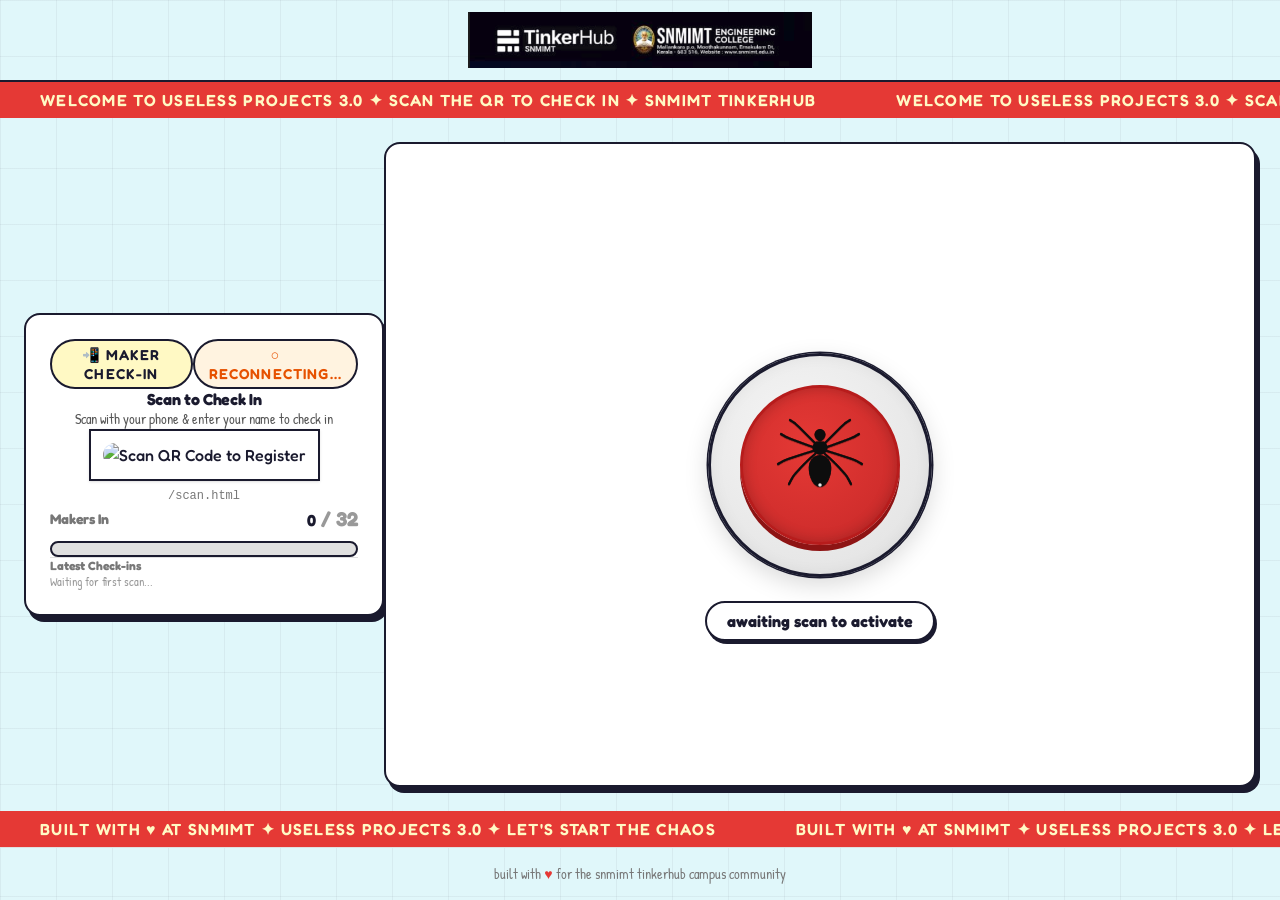
==== commit 133ce25d: "Light theme: cyan header, white cards, red accents, clean UI" ====
--- a/index.html
+++ b/index.html
@@ -8,17 +8,19 @@
   <link rel="stylesheet" href="_external/fonts.googleapis.com/css2.family_Fredoka_wght_500_600_700_family_Patrick_Hand_display_swap.css">
   <style>
     :root {
-      --reishi: #c62828;
-      --reishi-deep: #5c0a0a;
-      --color-reishi: #c62828;
-      --color-reishi-deep: #5c0a0a;
-      --upgrade-neon: #c62828;
-      --upgrade-glow: rgba(198, 40, 40, 0.6);
-      --upgrade-bg: #0d0404;
+      --background: #E0F7FA;
+      --foreground: #1A1A2E;
+      --card: #FFFFFF;
+      --secondary: #B2EBF2;
+      --border: #1A1A2E;
+      --accent: #E53935;
+      --accent-deep: #B71C1C;
+      --cyan: #00BCD4;
+      --cyan-deep: #00838F;
     }
     body {
-      background-color: var(--background, #FAF9F6);
-      color: var(--foreground, #1B1B1B);
+      background-color: var(--background);
+      color: var(--foreground);
       font-family: 'Fredoka', -apple-system, sans-serif;
     }
     .font-hand {
@@ -29,44 +31,44 @@
       font-weight: 700;
     }
     .panel {
-      background: var(--card, #FFFFFF);
-      border: 2px solid var(--foreground, #1B1B1B);
+      background: var(--card);
+      border: 2px solid var(--border);
       border-radius: 16px;
-      box-shadow: 4px 6px 0 0 var(--foreground, #1B1B1B);
+      box-shadow: 4px 6px 0 0 var(--border);
     }
     .pill {
       display: inline-flex;
       align-items: center;
       gap: 6px;
-      border: 2px solid var(--foreground, #1B1B1B);
+      border: 2px solid var(--border);
       border-radius: 9999px;
       padding: 4px 14px;
       font-size: 0.9rem;
       font-weight: 600;
-      background: var(--secondary, #F4F2EB);
+      background: var(--card);
     }
     .btn-ink {
-      background: var(--foreground, #1B1B1B);
-      color: var(--background, #FAF9F6);
-      border: 2px solid var(--foreground, #1B1B1B);
+      background: var(--foreground);
+      color: var(--background);
+      border: 2px solid var(--foreground);
       border-radius: 9999px;
       padding: 10px 24px;
       font-weight: 600;
       cursor: pointer;
-      box-shadow: 2px 4px 0 0 rgba(0,0,0,0.3);
+      box-shadow: 2px 4px 0 0 rgba(0,0,0,0.2);
       transition: all 0.15s ease;
     }
     .btn-ink:hover {
       transform: translateY(-2px);
-      box-shadow: 2px 6px 0 0 rgba(0,0,0,0.4);
+      box-shadow: 2px 6px 0 0 rgba(0,0,0,0.25);
     }
     .btn-ink:active {
       transform: translateY(1px);
     }
     .btn-outline {
       background: transparent;
-      color: var(--foreground, #1B1B1B);
-      border: 2px solid var(--foreground, #1B1B1B);
+      color: var(--foreground);
+      border: 2px solid var(--foreground);
       border-radius: 9999px;
       padding: 10px 24px;
       font-weight: 600;
@@ -74,48 +76,36 @@
       transition: all 0.15s ease;
     }
     .btn-outline:hover {
-      background: var(--secondary, #F4F2EB);
-    }
-    /* Spider Stage Styling */
+      background: var(--secondary);
+    }
+    /* Spider Stage */
     .stage-col {
-      background: radial-gradient(circle at 50% 50%, #1a0808 0%, #0d0404 70%, #060202 100%) !important;
-      border: 3px solid #c62828 !important;
-      box-shadow: 4px 6px 0 0 #5c0a0a, 0 0 35px rgba(198, 40, 40, 0.2) !important;
+      background: var(--card) !important;
+      border: 2px solid var(--border) !important;
+      box-shadow: 4px 6px 0 0 var(--border) !important;
       position: relative;
       overflow: hidden;
     }
-    .stage-col::before {
-      content: '';
-      position: absolute;
-      inset: 0;
-      background-image:
-        radial-gradient(circle at 50% 50%, rgba(198, 40, 40, 0.08) 0%, transparent 65%);
-      pointer-events: none;
-    }
     #roots-badge {
-      background: #1a0808 !important;
-      color: #ff5252 !important;
-      border: 2px solid #c62828 !important;
-      box-shadow: 0 0 14px rgba(198, 40, 40, 0.4) !important;
+      background: var(--card) !important;
+      color: var(--accent) !important;
+      border: 2px solid var(--accent) !important;
       letter-spacing: 0.06em;
     }
     #btn-status-caption {
-      background: rgba(26, 8, 8, 0.95) !important;
-      color: #ffcdd2 !important;
-      border: 2px solid #c62828 !important;
-      box-shadow: 0 0 16px rgba(198, 40, 40, 0.3) !important;
+      background: var(--card) !important;
+      color: var(--foreground) !important;
+      border: 2px solid var(--border) !important;
+      box-shadow: 2px 3px 0 0 var(--border) !important;
     }
     #progress-bar {
-      background-color: #c62828 !important;
-      box-shadow: 0 0 12px rgba(198, 40, 40, 0.7);
+      background-color: var(--accent) !important;
     }
     @keyframes shockwave {
-      0% { transform: scale(1); opacity: 0.5; }
+      0% { transform: scale(1); opacity: 0.4; }
       100% { transform: scale(1.8); opacity: 0; }
     }
-    /* Desktop-first projector layout: QR | Button | Brochure columns */
     .desk-stage { flex-direction: column; }
-    /* Spider stage: square that fills its column */
     .stage-col > .stage-grid {
       width: 100%;
       max-width: 100%;
@@ -127,7 +117,6 @@
       .desk-stage > .qr-col { width: 360px; flex: 0 0 360px; align-self: center; }
       .desk-stage > .stage-col { flex: 1 1 auto; min-width: 0; min-height: 0; }
       .desk-stage > .brochure-col { width: 280px; flex: 0 0 280px; }
-      /* Fill the column height so the roots + button use the whole projector stage */
       .stage-col > .stage-grid { width: auto; height: 100%; }
     }
     #brochure-panel { display: flex; }
@@ -135,8 +124,8 @@
     .marquee-strip {
       overflow: hidden;
       white-space: nowrap;
-      background: var(--foreground, #1B1B1B);
-      color: var(--background, #FAF9F6);
+      background: var(--accent);
+      color: #FFF9C4;
     }
     .marquee-track {
       display: inline-flex;
@@ -160,11 +149,11 @@
       pointer-events: none;
       font-family: 'Patrick Hand', cursive;
       font-size: 1.35rem;
-      background: var(--card, #FFFFFF);
-      border: 2px solid var(--foreground, #1B1B1B);
+      background: var(--card);
+      border: 2px solid var(--border);
       border-radius: 9999px;
       padding: 8px 20px;
-      box-shadow: 3px 4px 0 0 var(--foreground, #1B1B1B);
+      box-shadow: 3px 4px 0 0 var(--border);
       animation: float-name-rise 4.5s ease-out forwards;
     }
     @keyframes float-name-rise {
@@ -176,7 +165,7 @@
   </style>
 </head>  <body class="min-h-screen flex flex-col">
   <!-- Top Header Banner -->
-  <header class="border-b-2 border-foreground bg-foreground px-6 py-3 flex items-center justify-between shadow-sm">
+  <header class="border-b-2 border-foreground bg-[#00BCD4] px-6 py-3 flex items-center justify-between shadow-sm">
     <div class="w-24"></div>
     <img src="__l5e/assets-v1/634a551f-8685-4759-b46e-fdbe6a390438/tinkerhub-snmimt-banner.png" alt="TinkerHub SNMIMT" class="h-14 sm:h-18 w-auto object-contain">
     <div class="w-24"></div>
@@ -194,39 +183,39 @@
     <section class="qr-col space-y-5">
       <div class="panel p-6 text-center space-y-4">
         <div class="flex items-center justify-between">
-          <span class="pill bg-tetris-yellow text-foreground text-xs">📲 Maker Check-in</span>
-          <span id="live-indicator" class="pill text-xs bg-green-100 text-green-800">● Live Sync</span>
+          <span class="pill text-xs" style="background: #FFF9C4; color: #1A1A2E;">📲 Maker Check-in</span>
+          <span id="live-indicator" class="pill text-xs" style="background: #E8F5E9; color: #2E7D32;">● Live Sync</span>
         </div>
 
         <h2 class="font-display text-2xl leading-tight">Scan to Check In</h2>
-        <p class="font-hand text-muted-foreground text-sm">Scan with your phone & enter your name to upgrade the console</p>
+        <p class="font-hand text-sm" style="color: #555;">Scan with your phone & enter your name to check in</p>
 
         <!-- QR Code — served by THIS server (admin-uploaded or auto-generated) -->
         <div class="flex justify-center my-2">
-          <div class="p-3 bg-[#FAF9F6] border-2 border-foreground rounded-2xl shadow-sm inline-block">
+          <div class="p-3 bg-white border-2 border-foreground rounded-2xl shadow-sm inline-block">
             <img id="qr-img" src="/api/qr" alt="Scan QR Code to Register" class="w-48 h-48 sm:w-56 sm:h-56 object-contain rounded-lg">
           </div>
           </div>
           <div class="mt-1 text-center">
-            <a id="qr-url-text" href="/scan.html" target="_blank" class="font-mono text-xs text-muted-foreground hover:text-foreground underline break-all">/scan.html</a>
+            <a id="qr-url-text" href="/scan.html" target="_blank" class="font-mono text-xs underline break-all" style="color: #777;">/scan.html</a>
         </div>
 
         <!-- Progress Counter -->
         <div class="space-y-2 pt-2">
           <div class="flex items-center justify-between font-display">
-            <span class="text-sm uppercase tracking-wider text-muted-foreground">Makers In</span>
-            <span class="text-3xl"><span id="count-num">0</span><span id="target-num" class="text-muted-foreground text-xl"> / 32</span></span>
+            <span class="text-sm uppercase tracking-wider" style="color: #777;">Makers In</span>
+            <span class="text-3xl"><span id="count-num">0</span><span id="target-num" class="text-xl" style="color: #999;"> / 32</span></span>
           </div>
-          <div class="h-4 w-full overflow-hidden rounded-full border-2 border-foreground bg-secondary">
-            <div id="progress-bar" class="h-full bg-reishi transition-[width] duration-500 rounded-full" style="width: 0%"></div>
+          <div class="h-4 w-full overflow-hidden rounded-full border-2 border-foreground" style="background: #E0E0E0;">
+            <div id="progress-bar" class="h-full transition-[width] duration-500 rounded-full" style="width: 0%; background-color: var(--accent);"></div>
           </div>
         </div>
 
         <!-- Recent Scanner Ticker -->
-        <div class="pt-2 border-t border-border/60 text-left">
-          <p class="font-display text-xs text-muted-foreground uppercase tracking-wider mb-2">Latest Check-ins</p>
+        <div class="pt-2 text-left" style="border-top: 1px solid #E0E0E0;">
+          <p class="font-display text-xs uppercase tracking-wider mb-2" style="color: #777;">Latest Check-ins</p>
           <div id="recent-ticker" class="space-y-1.5 max-h-28 overflow-y-auto font-hand text-sm">
-            <p class="text-muted-foreground text-xs italic">Waiting for first scan...</p>
+            <p class="text-xs italic" style="color: #999;">Waiting for first scan...</p>
           </div>
         </div>
       </div>
@@ -249,13 +238,13 @@
             <!-- Shockwave ripple when armed -->
             <span id="btn-shockwave" class="hidden absolute inset-0 rounded-full" style="background: radial-gradient(circle, rgba(198,40,40,0.4) 0%, transparent 70%); animation: shockwave 2.2s ease-out infinite"></span>
 
-            <!-- Outer bezel ring — dark matte with red accent rim -->
-            <div class="relative grid h-56 w-56 place-items-center rounded-full" style="background: radial-gradient(circle at 40% 35%, #1c1c1c, #0a0a0a); border: 3.5px solid #2a0a0a; box-shadow: 0 0 0 1.5px #3a1010, 0 0 30px rgba(198,40,40,0.2), 0 8px 24px rgba(0,0,0,0.6), inset 0 0 20px rgba(0,0,0,0.85);">
+            <!-- Outer bezel ring — light with subtle shadow -->
+            <div class="relative grid h-56 w-56 place-items-center rounded-full" style="background: radial-gradient(circle at 40% 35%, #f5f5f5, #e0e0e0); border: 3px solid var(--border); box-shadow: 0 0 0 1.5px var(--border), 0 8px 24px rgba(0,0,0,0.15), inset 0 0 15px rgba(0,0,0,0.05);">
 
               <!-- Inner button — red with black spider -->
               <button id="inauguration-btn" type="button" disabled aria-label="Inauguration button"
                 class="group relative grid h-40 w-40 place-items-center rounded-full transition-all duration-200 cursor-not-allowed"
-                style="background: radial-gradient(circle at 42% 38%, #c62828, #8e1414); border: 3px solid #5c0a0a; box-shadow: 0 6px 0 0 #4a0808, inset 0 0 14px rgba(0,0,0,0.3);">
+                style="background: radial-gradient(circle at 42% 38%, #E53935, #C62828); border: 3px solid #B71C1C; box-shadow: 0 6px 0 0 #8E1414, inset 0 0 14px rgba(0,0,0,0.2);">
 
                 <!-- Spider-Man Logo SVG — black spider on red -->
                 <svg id="spider-emblem" viewBox="0 0 200 200" xmlns="http://www.w3.org/2000/svg"
@@ -310,9 +299,9 @@
 
     <!-- Brochure / Menu Slideshow — independent right column (like the QR column) -->
     <aside id="brochure-panel" class="panel brochure-col hidden min-h-[420px] flex-col items-center justify-center gap-3">
-      <span class="pill font-display text-xs bg-tetris-cyan">📜 Menu / Brochure</span>
-      <div id="brochure-stage" class="flex-1 w-full flex items-center justify-center overflow-hidden rounded-xl border-2 border-foreground bg-card min-h-[320px]"></div>
-      <p id="brochure-caption" class="font-hand text-xs text-muted-foreground text-center"></p>
+      <span class="pill font-display text-xs" style="background: #E0F7FA; color: #00838F;">📜 Menu / Brochure</span>
+      <div id="brochure-stage" class="flex-1 w-full flex items-center justify-center overflow-hidden rounded-xl border-2 border-foreground bg-white min-h-[320px]"></div>
+      <p id="brochure-caption" class="font-hand text-xs text-center" style="color: #777;"></p>
     </aside>
   </main>
 
@@ -326,13 +315,13 @@
   </div>
 
   <!-- Secret Admin Gate (footer heart × 5) -->
-  <div id="secret-admin-overlay" class="fixed inset-0 z-[60] hidden place-items-center bg-background/95 backdrop-blur-md">
+  <div id="secret-admin-overlay" class="fixed inset-0 z-[60] hidden place-items-center" style="background: rgba(224,247,250,0.95); backdrop-filter: blur(8px);">
     <div class="panel p-8 w-full max-w-sm text-center space-y-4">
       <h2 class="font-display text-2xl">Admin Access</h2>
-      <p class="font-hand text-sm text-muted-foreground">Enter the admin password</p>
+      <p class="font-hand text-sm" style="color: #777;">Enter the admin password</p>
       <input id="admin-password-input" type="password" placeholder="Password" autocomplete="off"
-             class="w-full rounded-xl border-2 border-foreground bg-card p-3 text-center font-display tracking-widest outline-none">
-      <p id="admin-gate-error" class="font-hand text-sm text-btn-red hidden">Wrong password</p>
+             class="w-full rounded-xl border-2 border-foreground bg-white p-3 text-center font-display tracking-widest outline-none">
+      <p id="admin-gate-error" class="font-hand text-sm hidden" style="color: #E53935;">Wrong password</p>
       <div class="flex gap-2 justify-center">
         <button id="admin-gate-cancel" class="btn-outline px-4 py-2 text-sm">Cancel</button>
         <button id="admin-gate-enter" class="btn-ink px-6 py-2 text-sm">Unlock →</button>
@@ -341,8 +330,8 @@
   </div>
 
   <!-- Footer -->
-  <footer class="px-6 py-4 text-center font-hand text-sm text-muted-foreground border-t border-border/40">
-    built with <span id="secret-heart" class="text-btn-red cursor-pointer select-none" title="">♥</span> for the snmimt tinkerhub campus community
+  <footer class="px-6 py-4 text-center font-hand text-sm" style="color: #777; border-top: 1px solid #E0E0E0;">
+    built with <span id="secret-heart" class="cursor-pointer select-none" style="color: #E53935;" title="">♥</span> for the snmimt tinkerhub campus community
   </footer>
 
   <script>
@@ -428,14 +417,14 @@
         fontFamily: "'Fredoka', sans-serif",
         fontSize: '1.05rem',
         fontWeight: '700',
-        color: '#fff',
+        color: '#1A1A2E',
         letterSpacing: '0.06em',
-        background: 'linear-gradient(145deg, rgba(18,18,18,0.95), rgba(40,6,6,0.92))',
-        border: '1.5px solid rgba(200,25,35,0.5)',
+        background: '#ffffff',
+        border: '2px solid #1A1A2E',
         borderRadius: '6px',
         padding: '7px 16px',
         whiteSpace: 'nowrap',
-        boxShadow: '0 4px 18px rgba(0,0,0,0.7), 0 0 8px rgba(200,25,35,0.25)',
+        boxShadow: '3px 4px 0 0 #1A1A2E',
         pointerEvents: 'none',
         zIndex: '50',
         userSelect: 'none',
@@ -475,9 +464,9 @@
         // Primary strand + two secondary strands for realism
         const strands = [];
         const strandConfigs = [
-          { stroke: '#ffffff', width: 2, opacity: 0.95, dash: '' },
-          { stroke: '#e0e0e0', width: 1.2, opacity: 0.7, dash: '' },
-          { stroke: '#cccccc', width: 0.8, opacity: 0.45, dash: '4 3' },
+          { stroke: '#1A1A2E', width: 2, opacity: 0.85, dash: '' },
+          { stroke: '#555555', width: 1.2, opacity: 0.6, dash: '' },
+          { stroke: '#888888', width: 0.8, opacity: 0.4, dash: '4 3' },
         ];
         for (const cfg of strandConfigs) {
           const s = document.createElementNS('http://www.w3.org/2000/svg', 'path');
@@ -501,7 +490,7 @@
           line.setAttribute('y1', badgeCY + Math.sin(angle) * 4);
           line.setAttribute('x2', badgeCX + Math.cos(angle) * 22);
           line.setAttribute('y2', badgeCY + Math.sin(angle) * 22);
-          line.setAttribute('stroke', '#ffffff');
+          line.setAttribute('stroke', '#1A1A2E');
           line.setAttribute('stroke-width', '1');
           splat.appendChild(line);
         }
@@ -511,7 +500,7 @@
           arc.setAttribute('cy', badgeCY);
           arc.setAttribute('r', ri * 10);
           arc.setAttribute('fill', 'none');
-          arc.setAttribute('stroke', '#ffffff');
+          arc.setAttribute('stroke', '#1A1A2E');
           arc.setAttribute('stroke-width', '0.7');
           arc.setAttribute('stroke-dasharray', `${ri * 3} ${ri * 2}`);
           splat.appendChild(arc);
@@ -544,8 +533,8 @@
 
           // === PHASE 2: Web splat impact (100ms) ===
           splat.setAttribute('opacity', '1');
-          badge.style.border = '1.5px solid rgba(220,220,220,0.8)';
-          badge.style.boxShadow = '0 4px 18px rgba(0,0,0,0.7), 0 0 12px rgba(220,220,220,0.4)';
+          badge.style.border = '2px solid #1A1A2E';
+          badge.style.boxShadow = '3px 4px 0 0 #1A1A2E, 0 0 10px rgba(0,188,212,0.3)';
           const t2Start = performance.now();
 
           function phase2(now) {
@@ -596,7 +585,7 @@
               const btnEl = document.getElementById('inauguration-btn');
               if (btnEl) {
                 btnEl.style.transition = 'box-shadow 100ms ease-out';
-                btnEl.style.boxShadow = '0 0 0 6px rgba(220,20,30,0.5), 0 6px 0 0 #1a0404, inset 0 0 14px rgba(0,0,0,0.9)';
+                btnEl.style.boxShadow = '0 0 0 6px rgba(0,188,212,0.4), 0 6px 0 0 #B71C1C, inset 0 0 14px rgba(0,0,0,0.2)';
                 setTimeout(() => {
                   if (btnEl) btnEl.style.boxShadow = '';
                   setTimeout(() => { if (btnEl) btnEl.style.transition = ''; }, 200);
@@ -634,7 +623,7 @@
 
       if (!n) {
         panel.classList.add('hidden');
-        stage.innerHTML = '<p class="font-hand text-sm text-muted-foreground p-6 text-center">Menu / brochure will appear here once the admin uploads it.</p>';
+        stage.innerHTML = '<p class="font-hand text-sm p-6 text-center" style="color: #999;">Menu / brochure will appear here once the admin uploads it.</p>';
         caption.textContent = '';
         if (brochureTimer) { clearInterval(brochureTimer); brochureTimer = null; }
         brochureCount = 0;
@@ -699,50 +688,50 @@
 
       if (s.fired) {
         btn.disabled = true;
-        btn.className = "group relative grid h-40 w-40 place-items-center rounded-full border-4 border-[#c62828] transition-all duration-200 cursor-not-allowed bg-[#c62828]";
-        btn.style.boxShadow = "0 0 45px #c62828, inset 0 0 20px rgba(255,255,255,0.5)";
+        btn.className = "group relative grid h-40 w-40 place-items-center rounded-full border-4 border-[#00BCD4] transition-all duration-200 cursor-not-allowed bg-[#00BCD4]";
+        btn.style.boxShadow = "0 0 30px rgba(0,188,212,0.4), inset 0 0 15px rgba(255,255,255,0.3)";
         label.textContent = "UPGRADED";
         label.className = "font-display text-center text-lg leading-tight tracking-widest text-white font-extrabold";
-        caption.innerHTML = '⚡ SYSTEM FULLY UPGRADED! Useless Projects 3.0 is live &middot; <a class="underline font-bold text-[#ff5252]" href="/celebration.html">open celebration page →</a>';
+        caption.innerHTML = '⚡ SYSTEM FULLY UPGRADED! Useless Projects 3.0 is live &middot; <a class="underline font-bold text-[#00838F]" href="/celebration.html">open celebration page →</a>';
         shockwave.classList.add('hidden');
         const spiderEl = document.getElementById('spider-emblem');
-        if (spiderEl) spiderEl.style.filter = 'drop-shadow(0 0 8px rgba(255,255,255,0.6))';
+        if (spiderEl) spiderEl.style.filter = 'drop-shadow(0 0 6px rgba(255,255,255,0.5))';
       } else if (s.buttonLocked) {
         btn.disabled = true;
-        btn.className = "group relative grid h-40 w-40 place-items-center rounded-full border-4 border-yellow-500/40 transition-all duration-200 cursor-not-allowed bg-yellow-500/20";
-        btn.style.boxShadow = "0 8px 0 0 rgba(161, 98, 7, 0.4)";
+        btn.className = "group relative grid h-40 w-40 place-items-center rounded-full border-4 border-yellow-500/50 transition-all duration-200 cursor-not-allowed bg-yellow-400/25";
+        btn.style.boxShadow = "0 6px 0 0 rgba(200, 150, 0, 0.3)";
         label.textContent = "LOCKED";
-        label.className = "font-display text-center text-lg leading-tight tracking-widest text-yellow-500/70";
+        label.className = "font-display text-center text-lg leading-tight tracking-widest text-yellow-700";
         caption.textContent = "🔒 button is locked by the admin";
         shockwave.classList.add('hidden');
         const spiderEl = document.getElementById('spider-emblem');
         if (spiderEl) spiderEl.style.filter = 'none';
       } else if (s.paused) {
         btn.disabled = true;
-        btn.className = "group relative grid h-40 w-40 place-items-center rounded-full border-4 border-[#c62828]/30 transition-all duration-200 cursor-not-allowed bg-[#c62828]/10";
+        btn.className = "group relative grid h-40 w-40 place-items-center rounded-full border-4 border-[#E53935]/30 transition-all duration-200 cursor-not-allowed bg-[#E53935]/10";
         label.textContent = "PAUSED";
-        label.className = "font-display text-center text-lg leading-tight tracking-widest text-[#c62828]/40";
+        label.className = "font-display text-center text-lg leading-tight tracking-widest text-[#E53935]/50";
         caption.textContent = "system is paused by admin";
         shockwave.classList.add('hidden');
         const spiderEl = document.getElementById('spider-emblem');
         if (spiderEl) spiderEl.style.filter = 'none';
       } else if (isArmed) {
         btn.disabled = false;
-        btn.className = "group relative grid h-40 w-40 place-items-center rounded-full border-4 border-[#c62828] transition-all duration-200 cursor-pointer bg-[#c62828] animate-btn-breathe active:translate-y-2";
-        btn.style.boxShadow = "0 0 40px #c62828, 0 8px 0 0 #8e1414, inset 0 -6px 14px rgba(0,0,0,.3)";
+        btn.className = "group relative grid h-40 w-40 place-items-center rounded-full border-4 border-[#E53935] transition-all duration-200 cursor-pointer bg-[#E53935] animate-btn-breathe active:translate-y-2";
+        btn.style.boxShadow = "0 0 30px rgba(229,57,53,0.4), 0 6px 0 0 #B71C1C, inset 0 -4px 12px rgba(0,0,0,.2)";
         label.textContent = "UPGRADE";
         label.className = "font-display text-center text-lg leading-tight tracking-widest text-white font-extrabold";
         caption.textContent = "⚡ ALL SCANNED — UPGRADE READY. PRESS THE CORE.";
         shockwave.classList.remove('hidden');
-        shockwave.className = "absolute inset-0 rounded-full bg-[#c62828]/30";
+        shockwave.className = "absolute inset-0 rounded-full bg-[#E53935]/25";
         const spiderEl = document.getElementById('spider-emblem');
-        if (spiderEl) spiderEl.style.filter = 'drop-shadow(0 0 6px rgba(255,82,82,0.7))';
+        if (spiderEl) spiderEl.style.filter = 'drop-shadow(0 0 5px rgba(229,57,53,0.5))';
       } else {
         btn.disabled = true;
-        btn.className = "group relative grid h-40 w-40 place-items-center rounded-full border-4 border-[#c62828]/40 transition-all duration-200 cursor-not-allowed bg-[#c62828]/15";
-        btn.style.boxShadow = "0 8px 0 0 rgba(92, 10, 10, 0.4)";
+        btn.className = "group relative grid h-40 w-40 place-items-center rounded-full border-4 border-[#E53935]/30 transition-all duration-200 cursor-not-allowed bg-[#E53935]/10";
+        btn.style.boxShadow = "0 6px 0 0 rgba(183, 28, 28, 0.2)";
         label.textContent = "UPGRADE";
-        label.className = "font-display text-center text-lg leading-tight tracking-widest text-[#c62828]/50";
+        label.className = "font-display text-center text-lg leading-tight tracking-widest text-[#E53935]/50";
         caption.textContent = `awaiting scan to activate (${count}/${target})`;
         shockwave.classList.add('hidden');
         const spiderEl = document.getElementById('spider-emblem');
@@ -752,12 +741,12 @@
       // Update Ticker
       const ticker = document.getElementById('recent-ticker');
       if (s.attendees.length === 0) {
-        ticker.innerHTML = '<p class="text-muted-foreground text-xs italic">Waiting for first scan...</p>';
+        ticker.innerHTML = '<p class="text-xs italic" style="color: #999;">Waiting for first scan...</p>';
       } else {
         ticker.innerHTML = s.attendees.slice(0, 5).map(a => `
-          <div class="flex items-center justify-between py-1 border-b border-border/40 animate-ticker-in">
-            <span class="font-bold text-foreground">#${a.id} ${escapeHtml(a.name)}</span>
-            <span class="text-xs text-muted-foreground font-mono">${escapeHtml(a.ticket)}</span>
+          <div class="flex items-center justify-between py-1 animate-ticker-in" style="border-bottom: 1px solid #E0E0E0;">
+            <span class="font-bold">#${a.id} ${escapeHtml(a.name)}</span>
+            <span class="text-xs font-mono" style="color: #999;">${escapeHtml(a.ticket)}</span>
           </div>
         `).join('');
       }
@@ -774,7 +763,9 @@
 
       evt.onopen = () => {
         ind.textContent = '● Live Sync';
-        ind.className = 'pill text-xs bg-green-100 text-green-800';
+        ind.className = 'pill text-xs';
+        ind.style.background = '#E8F5E9';
+        ind.style.color = '#2E7D32';
       };
 
       evt.addEventListener('init', e => updateStateUI(JSON.parse(e.data).state));
@@ -794,7 +785,9 @@
 
       evt.onerror = () => {
         ind.textContent = '○ Reconnecting...';
-        ind.className = 'pill text-xs bg-yellow-100 text-yellow-800';
+        ind.className = 'pill text-xs';
+        ind.style.background = '#FFF3E0';
+        ind.style.color = '#E65100';
         evt.close();
         setTimeout(connectSSE, 2500);
       };
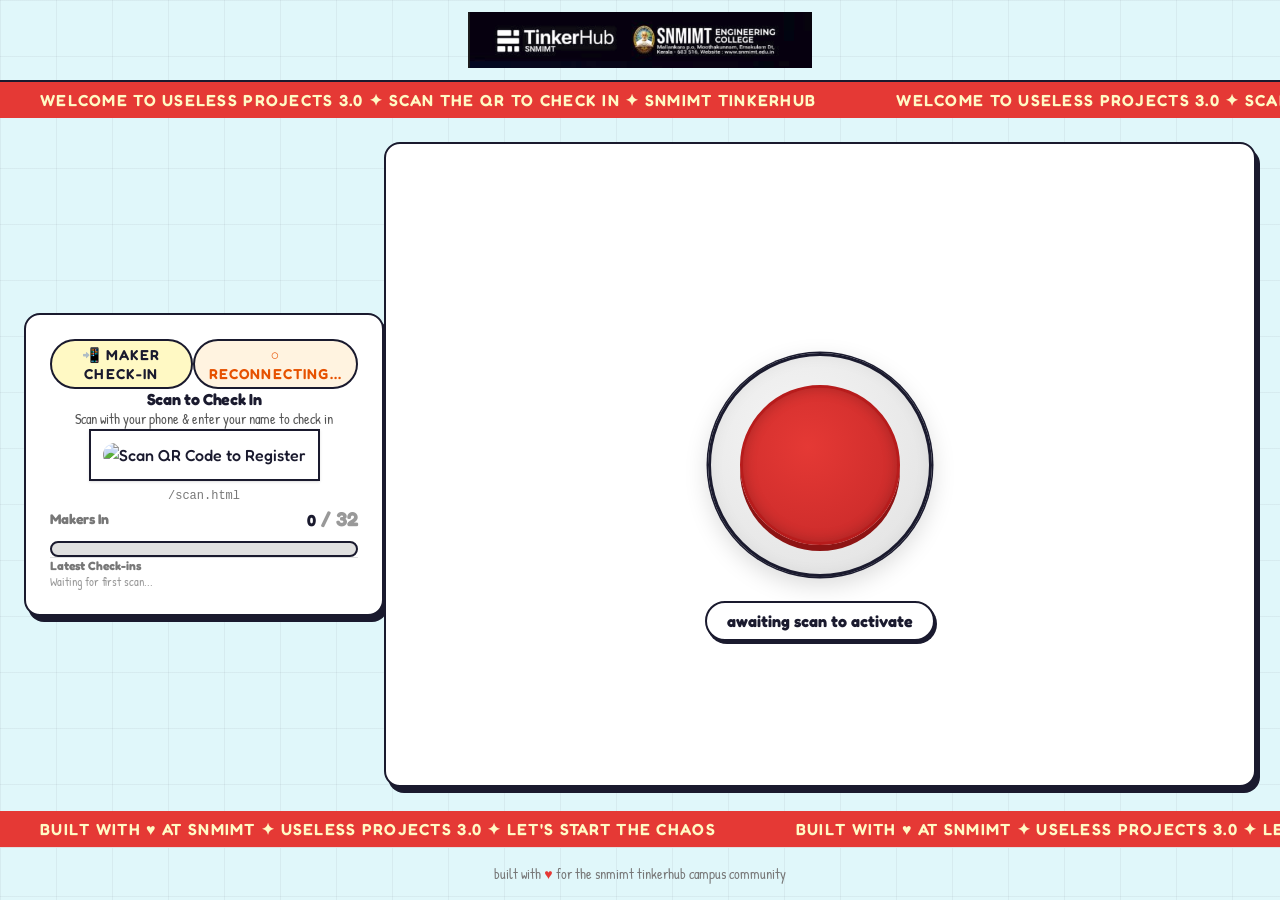
==== commit 810d31df: "Bullet animation: button shoots bullets at names, removes spider logo and label" ====
--- a/index.html
+++ b/index.html
@@ -241,50 +241,10 @@
             <!-- Outer bezel ring — light with subtle shadow -->
             <div class="relative grid h-56 w-56 place-items-center rounded-full" style="background: radial-gradient(circle at 40% 35%, #f5f5f5, #e0e0e0); border: 3px solid var(--border); box-shadow: 0 0 0 1.5px var(--border), 0 8px 24px rgba(0,0,0,0.15), inset 0 0 15px rgba(0,0,0,0.05);">
 
-              <!-- Inner button — red with black spider -->
+              <!-- Inner button — simple red -->
               <button id="inauguration-btn" type="button" disabled aria-label="Inauguration button"
                 class="group relative grid h-40 w-40 place-items-center rounded-full transition-all duration-200 cursor-not-allowed"
                 style="background: radial-gradient(circle at 42% 38%, #E53935, #C62828); border: 3px solid #B71C1C; box-shadow: 0 6px 0 0 #8E1414, inset 0 0 14px rgba(0,0,0,0.2);">
-
-                <!-- Spider-Man Logo SVG — black spider on red -->
-                <svg id="spider-emblem" viewBox="0 0 200 200" xmlns="http://www.w3.org/2000/svg"
-                  style="width: 100px; height: 100px; display: block; transition: filter 0.3s ease;"
-                  aria-hidden="true">
-                  <defs>
-                    <filter id="spider-shadow" x="-20%" y="-20%" width="140%" height="140%">
-                      <feDropShadow dx="0" dy="1" stdDeviation="1.5" flood-color="#000" flood-opacity="0.5"/>
-                    </filter>
-                  </defs>
-
-                  <g filter="url(#spider-shadow)">
-                    <!-- HEAD -->
-                    <path d="M100 28 C94 28 89 33 89 39 C89 44 92 48 96 51 L100 53 L104 51 C108 48 111 44 111 39 C111 33 106 28 100 28 Z" fill="#0a0a0a"/>
-
-                    <!-- THORAX -->
-                    <path d="M92 53 C88 55 85 60 85 66 C85 71 88 75 92 77 L100 80 L108 77 C112 75 115 71 115 66 C115 60 112 55 108 53 Z" fill="#0a0a0a"/>
-
-                    <!-- ABDOMEN -->
-                    <path d="M100 80 C90 80 80 88 78 100 C76 112 80 128 88 138 C92 142 96 144 100 144 C104 144 108 142 112 138 C120 128 124 112 122 100 C120 88 110 80 100 80 Z" fill="#0a0a0a"/>
-
-                    <!-- LEFT LEGS -->
-                    <path d="M90 56 C82 48 70 36 58 24 C54 20 48 14 40 10" stroke="#0a0a0a" stroke-width="4.5" fill="none" stroke-linecap="round"/>
-                    <path d="M86 64 C74 60 58 54 42 48 C36 46 28 42 22 38" stroke="#0a0a0a" stroke-width="4.5" fill="none" stroke-linecap="round"/>
-                    <path d="M86 72 C72 76 54 82 36 88 C30 90 22 94 16 98" stroke="#0a0a0a" stroke-width="4.5" fill="none" stroke-linecap="round"/>
-                    <path d="M90 78 C78 88 64 102 50 118 C46 122 42 130 38 138" stroke="#0a0a0a" stroke-width="4.5" fill="none" stroke-linecap="round"/>
-
-                    <!-- RIGHT LEGS -->
-                    <path d="M110 56 C118 48 130 36 142 24 C146 20 152 14 160 10" stroke="#0a0a0a" stroke-width="4.5" fill="none" stroke-linecap="round"/>
-                    <path d="M114 64 C126 60 142 54 158 48 C164 46 172 42 178 38" stroke="#0a0a0a" stroke-width="4.5" fill="none" stroke-linecap="round"/>
-                    <path d="M114 72 C128 76 146 82 164 88 C170 90 178 94 184 98" stroke="#0a0a0a" stroke-width="4.5" fill="none" stroke-linecap="round"/>
-                    <path d="M110 78 C122 88 136 102 150 118 C154 122 158 130 162 138" stroke="#0a0a0a" stroke-width="4.5" fill="none" stroke-linecap="round"/>
-                  </g>
-
-                  <!-- SPINNERET — white dot at abdomen bottom, web origin -->
-                  <circle id="spinneret-dot" cx="100" cy="140" r="3.5" fill="#ffffff" opacity="0.9"/>
-                </svg>
-
-                <!-- Hidden label used for armed state text (invisible by default) -->
-                <span id="btn-label" class="sr-only">INITIATE</span>
               </button>
             </div>
           </div>
@@ -368,7 +328,7 @@
       }
     }
 
-    // ===== SPIDER WEB-SHOOTER ANIMATION ENGINE =====
+    // ===== BULLET ANIMATION ENGINE =====
     // Queue system ensures animations don't pile up chaotically
     const webQueue = [];
     let webBusy = false;
@@ -386,23 +346,11 @@
       _fireWebAnimation(name, _processWebQueue);
     }
 
-    function _getSpinneretOrigin() {
-      // Find the spinneret dot's screen position
-      // The spinneret SVG is inside #inauguration-btn
+    function _getButtonCenter() {
       const btn = document.getElementById('inauguration-btn');
       if (!btn) return { x: window.innerWidth / 2, y: window.innerHeight / 2 };
       const r = btn.getBoundingClientRect();
-      // Spinneret dot is at cx=100,cy=140 in a 200x200 SVG displayed at 100x100px
-      // offset within SVG: (100/200)*100 = 50px from left, (140/200)*100 = 70px from top
-      const svgOffX = 50, svgOffY = 70;
-      // The SVG is centered inside the button (grid place-items-center)
-      const btnW = r.width, btnH = r.height;
-      const svgLeft = (btnW - 100) / 2;
-      const svgTop  = (btnH - 100) / 2;
-      return {
-        x: r.left + svgLeft + svgOffX,
-        y: r.top  + svgTop  + svgOffY
-      };
+      return { x: r.left + r.width / 2, y: r.top + r.height / 2 };
     }
 
     function _fireWebAnimation(name, onComplete) {
@@ -434,7 +382,6 @@
         transform: 'scale(1)',
       });
 
-      // Place badge avoiding button center area
       const margin = 80;
       const bx = margin + Math.random() * (window.innerWidth  - margin * 2 - 180);
       const by = margin + Math.random() * (window.innerHeight - margin * 2 - 50);
@@ -446,166 +393,101 @@
         const badgeRect = badge.getBoundingClientRect();
         const badgeCX = badgeRect.left + badgeRect.width  / 2;
         const badgeCY = badgeRect.top  + badgeRect.height / 2;
-        const origin = _getSpinneretOrigin();
+        const origin = _getButtonCenter();
 
         // Fade badge in
-        badge.style.transition = 'opacity 120ms ease-out';
+        badge.style.transition = 'opacity 100ms ease-out';
         badge.style.opacity = '1';
 
-        // --- 2. Create SVG overlay for web strands ---
-        const overlay = document.createElementNS('http://www.w3.org/2000/svg', 'svg');
-        Object.assign(overlay.style, {
-          position: 'fixed', inset: '0', width: '100vw', height: '100vh',
-          pointerEvents: 'none', zIndex: '48', overflow: 'visible',
+        // --- 2. Create bullet element ---
+        const bullet = document.createElement('div');
+        Object.assign(bullet.style, {
+          position: 'fixed',
+          width: '10px',
+          height: '10px',
+          borderRadius: '50%',
+          background: '#1A1A2E',
+          boxShadow: '0 0 6px rgba(26,26,46,0.6)',
+          pointerEvents: 'none',
+          zIndex: '51',
+          left: origin.x - 5 + 'px',
+          top: origin.y - 5 + 'px',
+          willChange: 'transform, left, top',
         });
-        overlay.setAttribute('xmlns', 'http://www.w3.org/2000/svg');
-        document.body.appendChild(overlay);
-
-        // Primary strand + two secondary strands for realism
-        const strands = [];
-        const strandConfigs = [
-          { stroke: '#1A1A2E', width: 2, opacity: 0.85, dash: '' },
-          { stroke: '#555555', width: 1.2, opacity: 0.6, dash: '' },
-          { stroke: '#888888', width: 0.8, opacity: 0.4, dash: '4 3' },
-        ];
-        for (const cfg of strandConfigs) {
-          const s = document.createElementNS('http://www.w3.org/2000/svg', 'path');
-          s.setAttribute('fill', 'none');
-          s.setAttribute('stroke', cfg.stroke);
-          s.setAttribute('stroke-width', cfg.width);
-          s.setAttribute('stroke-linecap', 'round');
-          s.setAttribute('opacity', cfg.opacity);
-          if (cfg.dash) s.setAttribute('stroke-dasharray', cfg.dash);
-          overlay.appendChild(s);
-          strands.push(s);
+        document.body.appendChild(bullet);
+
+        // --- 3. Bullet flies toward badge (180ms) ---
+        const BULLET_MS = 180;
+        const bStart = performance.now();
+
+        function flyBullet(now) {
+          const p = Math.min(1, (now - bStart) / BULLET_MS);
+          const ease = p * p;
+          const cx = origin.x + (badgeCX - origin.x) * ease;
+          const cy = origin.y + (badgeCY - origin.y) * ease;
+          bullet.style.left = (cx - 5) + 'px';
+          bullet.style.top = (cy - 5) + 'px';
+          if (p < 1) { requestAnimationFrame(flyBullet); return; }
+
+          // --- 4. Impact: bullet disappears, name explodes ---
+          bullet.remove();
+          badge.style.opacity = '0';
+
+          // Create explosion fragments
+          const fragCount = 8;
+          const fragments = [];
+          for (let i = 0; i < fragCount; i++) {
+            const frag = document.createElement('div');
+            const angle = (i / fragCount) * Math.PI * 2 + (Math.random() - 0.5) * 0.4;
+            const dist = 60 + Math.random() * 80;
+            Object.assign(frag.style, {
+              position: 'fixed',
+              width: (4 + Math.random() * 6) + 'px',
+              height: (4 + Math.random() * 6) + 'px',
+              borderRadius: Math.random() > 0.5 ? '50%' : '2px',
+              background: i % 3 === 0 ? '#E53935' : i % 3 === 1 ? '#1A1A2E' : '#ffffff',
+              pointerEvents: 'none',
+              zIndex: '52',
+              left: badgeCX + 'px',
+              top: badgeCY + 'px',
+              opacity: '1',
+              willChange: 'transform, opacity',
+              transition: `transform 350ms cubic-bezier(0.25, 0.46, 0.45, 0.94), opacity 350ms ease-out`,
+            });
+            document.body.appendChild(frag);
+            fragments.push({ el: frag, tx: Math.cos(angle) * dist, ty: Math.sin(angle) * dist });
+          }
+
+          // Trigger fragment animation on next frame
+          requestAnimationFrame(() => {
+            fragments.forEach(f => {
+              f.el.style.transform = `translate(${f.tx}px, ${f.ty}px) rotate(${Math.random() * 180}deg) scale(0)`;
+              f.el.style.opacity = '0';
+            });
+          });
+
+          // Button recoil pulse
+          const btnEl = document.getElementById('inauguration-btn');
+          if (btnEl) {
+            btnEl.style.transition = 'box-shadow 80ms ease-out';
+            btnEl.style.boxShadow = '0 0 0 5px rgba(229,57,53,0.5), 0 6px 0 0 #B71C1C, inset 0 0 14px rgba(0,0,0,0.2)';
+            setTimeout(() => {
+              if (btnEl) btnEl.style.boxShadow = '';
+              setTimeout(() => { if (btnEl) btnEl.style.transition = ''; }, 150);
+            }, 100);
+          }
+
+          // Cleanup after explosion
+          setTimeout(() => {
+            badge.remove();
+            fragments.forEach(f => f.el.remove());
+            onComplete();
+          }, 400);
         }
-
-        // Web splat at badge center
-        const splat = document.createElementNS('http://www.w3.org/2000/svg', 'g');
-        splat.setAttribute('opacity', '0');
-        for (let a = 0; a < 8; a++) {
-          const angle = (a / 8) * Math.PI * 2;
-          const line = document.createElementNS('http://www.w3.org/2000/svg', 'line');
-          line.setAttribute('x1', badgeCX + Math.cos(angle) * 4);
-          line.setAttribute('y1', badgeCY + Math.sin(angle) * 4);
-          line.setAttribute('x2', badgeCX + Math.cos(angle) * 22);
-          line.setAttribute('y2', badgeCY + Math.sin(angle) * 22);
-          line.setAttribute('stroke', '#1A1A2E');
-          line.setAttribute('stroke-width', '1');
-          splat.appendChild(line);
-        }
-        for (let ri = 1; ri <= 2; ri++) {
-          const arc = document.createElementNS('http://www.w3.org/2000/svg', 'circle');
-          arc.setAttribute('cx', badgeCX);
-          arc.setAttribute('cy', badgeCY);
-          arc.setAttribute('r', ri * 10);
-          arc.setAttribute('fill', 'none');
-          arc.setAttribute('stroke', '#1A1A2E');
-          arc.setAttribute('stroke-width', '0.7');
-          arc.setAttribute('stroke-dasharray', `${ri * 3} ${ri * 2}`);
-          splat.appendChild(arc);
-        }
-        overlay.appendChild(splat);
-
-        // Control point offsets for arc variation
-        const midX = (origin.x + badgeCX) / 2 + (Math.random() - 0.5) * 50;
-        const midY = (origin.y + badgeCY) / 2 - 35;
-
-        function setStrandPath(t) {
-          const ex = origin.x + (badgeCX - origin.x) * t;
-          const ey = origin.y + (badgeCY - origin.y) * t;
-          const cx1 = origin.x + (midX - origin.x) * t;
-          const cy1 = origin.y + (midY - origin.y) * t;
-          const d = `M ${origin.x} ${origin.y} Q ${cx1} ${cy1} ${ex} ${ey}`;
-          strands.forEach(s => s.setAttribute('d', d));
-        }
-        setStrandPath(0);
-
-        // === PHASE 1: Web shoots from spinneret to badge (200ms) ===
-        const PHASE1_MS = 200;
-        const t1Start = performance.now();
-
-        function phase1(now) {
-          const p = Math.min(1, (now - t1Start) / PHASE1_MS);
-          const ease = 1 - (1 - p) * (1 - p);
-          setStrandPath(ease);
-          if (p < 1) { requestAnimationFrame(phase1); return; }
-
-          // === PHASE 2: Web splat impact (100ms) ===
-          splat.setAttribute('opacity', '1');
-          badge.style.border = '2px solid #1A1A2E';
-          badge.style.boxShadow = '3px 4px 0 0 #1A1A2E, 0 0 10px rgba(0,188,212,0.3)';
-          const t2Start = performance.now();
-
-          function phase2(now) {
-            const p = Math.min(1, (now - t2Start) / 100);
-            const splatOp = p < 0.5 ? p * 2 : 2 - p * 2;
-            splat.setAttribute('opacity', splatOp * 0.85);
-            if (p < 1) { requestAnimationFrame(phase2); return; }
-            splat.setAttribute('opacity', '0');
-
-            // === PHASE 3: Reel badge into button center (580ms) ===
-            const btn = document.getElementById('inauguration-btn');
-            const btnR = btn ? btn.getBoundingClientRect() : { left: window.innerWidth/2, top: window.innerHeight/2, width: 0, height: 0 };
-            const targetX = btnR.left + btnR.width/2  - badgeRect.width/2;
-            const targetY = btnR.top  + btnR.height/2 - badgeRect.height/2;
-            const startBX = bx, startBY = by;
-            const t3Start = performance.now();
-            const PHASE3_MS = 580;
-
-            function phase3(now) {
-              const p = Math.min(1, (now - t3Start) / PHASE3_MS);
-              // Accelerate into button + shrink near the end
-              const ease = p * p * p;
-              const scaleFade = p > 0.6 ? 1 - ((p - 0.6) / 0.4) * 0.7 : 1;
-              const curX = startBX + (targetX - startBX) * ease;
-              const curY = startBY + (targetY - startBY) * ease;
-              badge.style.left = curX + 'px';
-              badge.style.top  = curY + 'px';
-              badge.style.transform = `scale(${scaleFade})`;
-              badge.style.opacity = p > 0.65 ? Math.max(0, 1 - (p - 0.65) / 0.35) : '1';
-
-              // Keep web strands attached
-              const cx_ = curX + badgeRect.width  / 2;
-              const cy_ = curY + badgeRect.height / 2;
-              const tStrand = ease;
-              const sMidX = origin.x + (midX - origin.x) * tStrand;
-              const sMidY = origin.y + (midY - origin.y) * tStrand;
-              const d = `M ${origin.x} ${origin.y} Q ${sMidX} ${sMidY} ${cx_} ${cy_}`;
-              strands.forEach(s => s.setAttribute('d', d));
-
-              if (p < 1) { requestAnimationFrame(phase3); return; }
-
-              // === PHASE 4: Absorption — name disappears, web fades, button pulses ===
-              badge.style.opacity = '0';
-              badge.style.transform = 'scale(0)';
-              strands.forEach(s => s.setAttribute('opacity', '0'));
-
-              // Button pulse effect
-              const btnEl = document.getElementById('inauguration-btn');
-              if (btnEl) {
-                btnEl.style.transition = 'box-shadow 100ms ease-out';
-                btnEl.style.boxShadow = '0 0 0 6px rgba(0,188,212,0.4), 0 6px 0 0 #B71C1C, inset 0 0 14px rgba(0,0,0,0.2)';
-                setTimeout(() => {
-                  if (btnEl) btnEl.style.boxShadow = '';
-                  setTimeout(() => { if (btnEl) btnEl.style.transition = ''; }, 200);
-                }, 120);
-              }
-
-              setTimeout(() => {
-                badge.remove();
-                overlay.remove();
-                onComplete();
-              }, 180);
-            }
-            requestAnimationFrame(phase3);
-          }
-          requestAnimationFrame(phase2);
-        }
-        requestAnimationFrame(phase1);
+        requestAnimationFrame(flyBullet);
       }));
     }
-    // ===== END WEB-SHOOTER ENGINE =====
+    // ===== END BULLET ENGINE =====
 
 
     // ----- Brochure / Menu Slideshow (right of the button) -----
@@ -682,7 +564,6 @@
 
       // Update Button State
       const btn = document.getElementById('inauguration-btn');
-      const label = document.getElementById('btn-label');
       const caption = document.getElementById('btn-status-caption');
       const shockwave = document.getElementById('btn-shockwave');
 
@@ -690,52 +571,32 @@
         btn.disabled = true;
         btn.className = "group relative grid h-40 w-40 place-items-center rounded-full border-4 border-[#00BCD4] transition-all duration-200 cursor-not-allowed bg-[#00BCD4]";
         btn.style.boxShadow = "0 0 30px rgba(0,188,212,0.4), inset 0 0 15px rgba(255,255,255,0.3)";
-        label.textContent = "UPGRADED";
-        label.className = "font-display text-center text-lg leading-tight tracking-widest text-white font-extrabold";
         caption.innerHTML = '⚡ SYSTEM FULLY UPGRADED! Useless Projects 3.0 is live &middot; <a class="underline font-bold text-[#00838F]" href="/celebration.html">open celebration page →</a>';
         shockwave.classList.add('hidden');
-        const spiderEl = document.getElementById('spider-emblem');
-        if (spiderEl) spiderEl.style.filter = 'drop-shadow(0 0 6px rgba(255,255,255,0.5))';
       } else if (s.buttonLocked) {
         btn.disabled = true;
         btn.className = "group relative grid h-40 w-40 place-items-center rounded-full border-4 border-yellow-500/50 transition-all duration-200 cursor-not-allowed bg-yellow-400/25";
         btn.style.boxShadow = "0 6px 0 0 rgba(200, 150, 0, 0.3)";
-        label.textContent = "LOCKED";
-        label.className = "font-display text-center text-lg leading-tight tracking-widest text-yellow-700";
         caption.textContent = "🔒 button is locked by the admin";
         shockwave.classList.add('hidden');
-        const spiderEl = document.getElementById('spider-emblem');
-        if (spiderEl) spiderEl.style.filter = 'none';
       } else if (s.paused) {
         btn.disabled = true;
         btn.className = "group relative grid h-40 w-40 place-items-center rounded-full border-4 border-[#E53935]/30 transition-all duration-200 cursor-not-allowed bg-[#E53935]/10";
-        label.textContent = "PAUSED";
-        label.className = "font-display text-center text-lg leading-tight tracking-widest text-[#E53935]/50";
         caption.textContent = "system is paused by admin";
         shockwave.classList.add('hidden');
-        const spiderEl = document.getElementById('spider-emblem');
-        if (spiderEl) spiderEl.style.filter = 'none';
       } else if (isArmed) {
         btn.disabled = false;
         btn.className = "group relative grid h-40 w-40 place-items-center rounded-full border-4 border-[#E53935] transition-all duration-200 cursor-pointer bg-[#E53935] animate-btn-breathe active:translate-y-2";
         btn.style.boxShadow = "0 0 30px rgba(229,57,53,0.4), 0 6px 0 0 #B71C1C, inset 0 -4px 12px rgba(0,0,0,.2)";
-        label.textContent = "UPGRADE";
-        label.className = "font-display text-center text-lg leading-tight tracking-widest text-white font-extrabold";
         caption.textContent = "⚡ ALL SCANNED — UPGRADE READY. PRESS THE CORE.";
         shockwave.classList.remove('hidden');
         shockwave.className = "absolute inset-0 rounded-full bg-[#E53935]/25";
-        const spiderEl = document.getElementById('spider-emblem');
-        if (spiderEl) spiderEl.style.filter = 'drop-shadow(0 0 5px rgba(229,57,53,0.5))';
       } else {
         btn.disabled = true;
         btn.className = "group relative grid h-40 w-40 place-items-center rounded-full border-4 border-[#E53935]/30 transition-all duration-200 cursor-not-allowed bg-[#E53935]/10";
         btn.style.boxShadow = "0 6px 0 0 rgba(183, 28, 28, 0.2)";
-        label.textContent = "UPGRADE";
-        label.className = "font-display text-center text-lg leading-tight tracking-widest text-[#E53935]/50";
         caption.textContent = `awaiting scan to activate (${count}/${target})`;
         shockwave.classList.add('hidden');
-        const spiderEl = document.getElementById('spider-emblem');
-        if (spiderEl) spiderEl.style.filter = 'none';
       }
 
       // Update Ticker
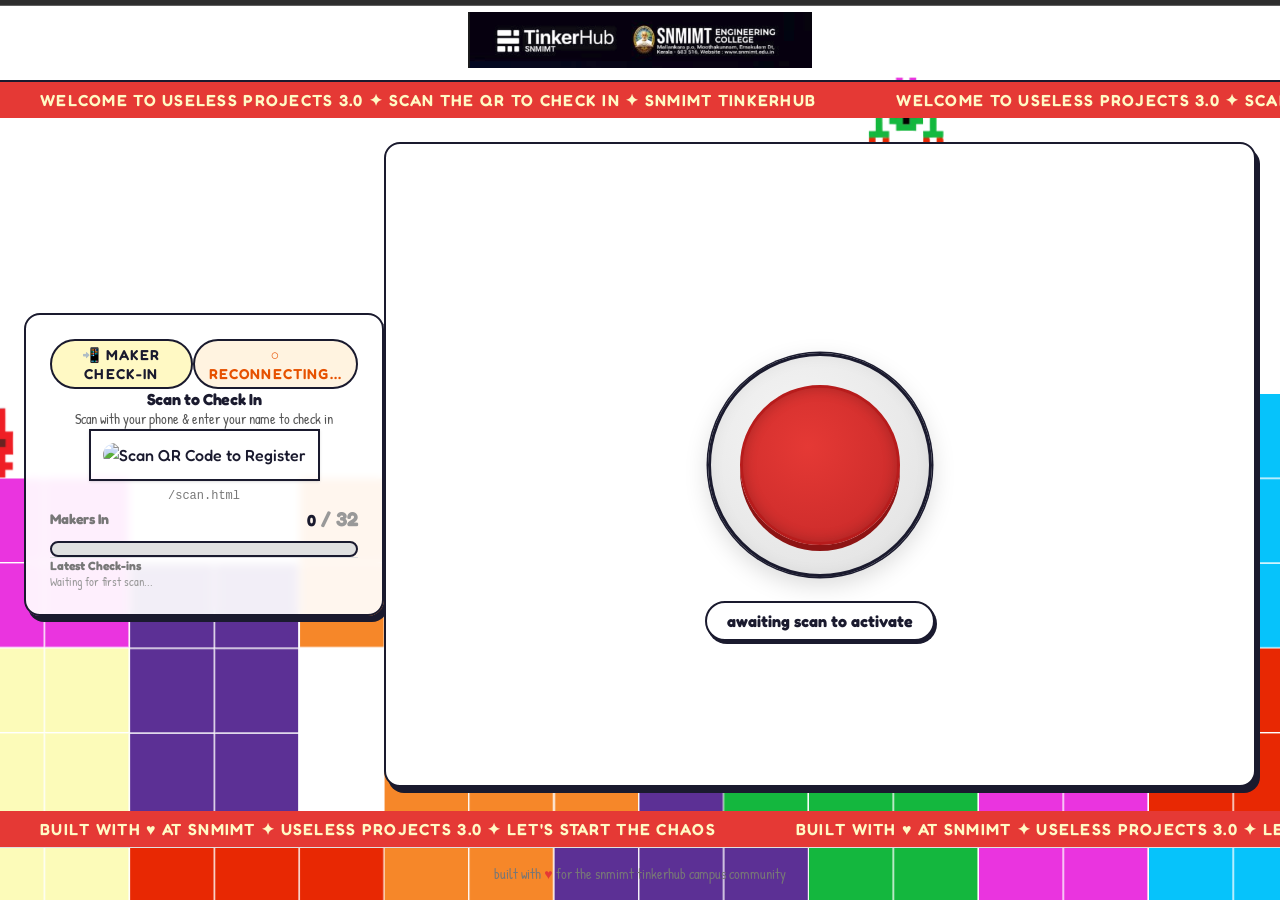
==== commit 891fd000: "Add background image and delay before bullet fires" ====
--- a/index.html
+++ b/index.html
@@ -19,6 +19,7 @@
       --cyan-deep: #00838F;
     }
     body {
+      background: url('assets/uselessbg.png') center bottom / cover no-repeat fixed;
       background-color: var(--background);
       color: var(--foreground);
       font-family: 'Fredoka', -apple-system, sans-serif;
@@ -31,10 +32,11 @@
       font-weight: 700;
     }
     .panel {
-      background: var(--card);
+      background: rgba(255, 255, 255, 0.92);
       border: 2px solid var(--border);
       border-radius: 16px;
       box-shadow: 4px 6px 0 0 var(--border);
+      backdrop-filter: blur(4px);
     }
     .pill {
       display: inline-flex;
@@ -399,6 +401,9 @@
         badge.style.transition = 'opacity 100ms ease-out';
         badge.style.opacity = '1';
 
+        // Pause so name is visible before bullet fires
+        setTimeout(() => {
+
         // --- 2. Create bullet element ---
         const bullet = document.createElement('div');
         Object.assign(bullet.style, {
@@ -485,6 +490,8 @@
           }, 400);
         }
         requestAnimationFrame(flyBullet);
+
+        }, 600); // end setTimeout — 600ms delay so name is visible
       }));
     }
     // ===== END BULLET ENGINE =====
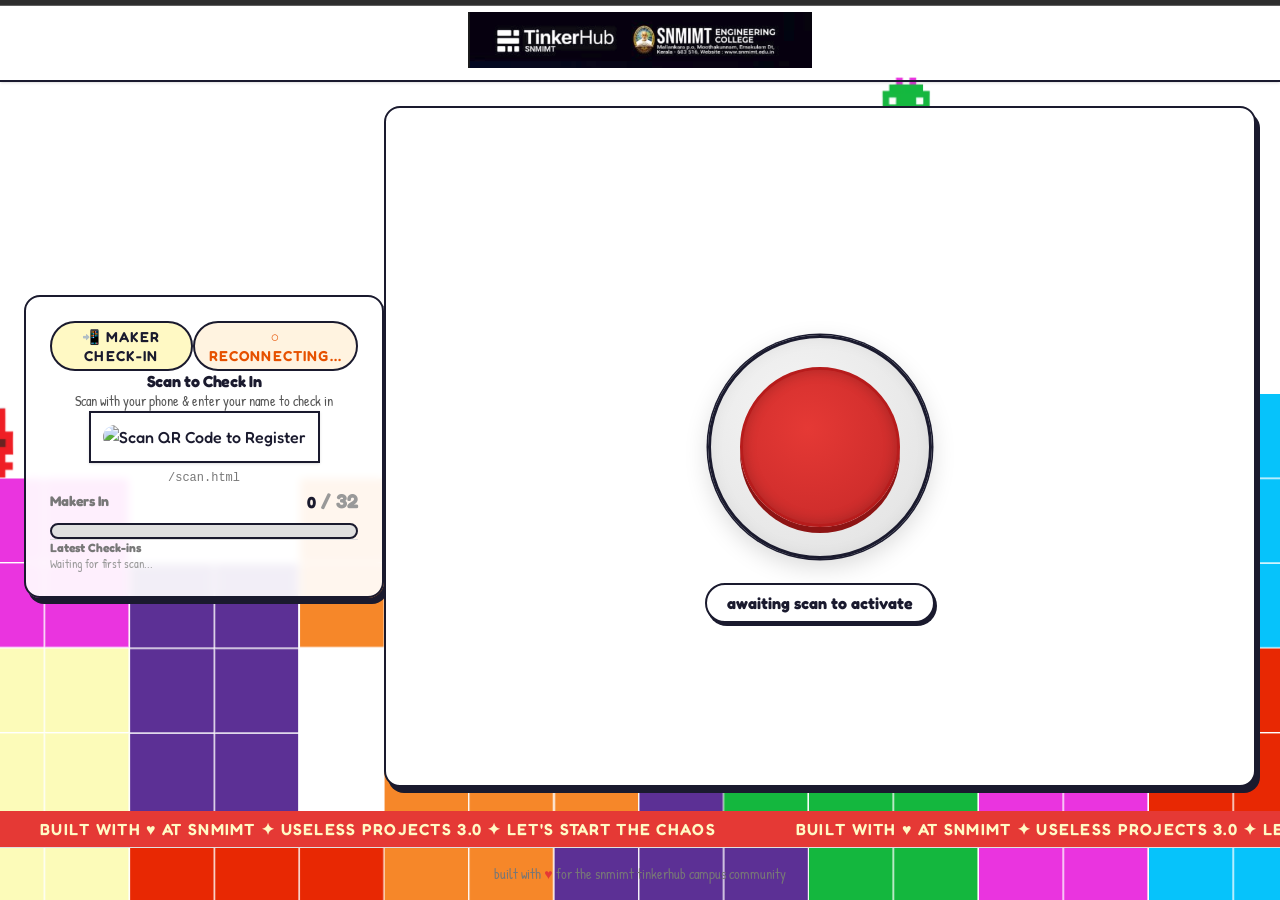
==== commit b2a3fb15: "Remove top marquee strip" ====
--- a/index.html
+++ b/index.html
@@ -172,11 +172,6 @@
     <img src="__l5e/assets-v1/634a551f-8685-4759-b46e-fdbe6a390438/tinkerhub-snmimt-banner.png" alt="TinkerHub SNMIMT" class="h-14 sm:h-18 w-auto object-contain">
     <div class="w-24"></div>
   </header>
-
-  <!-- Top Marquee Strip -->
-  <div class="marquee-strip" aria-hidden="true">
-    <div class="marquee-track" id="marquee-top-track"><span id="marquee-top-text">WELCOME TO USELESS PROJECTS 3.0 ✦ SCAN THE QR TO CHECK IN ✦ SNMIMT TINKERHUB</span><span id="marquee-top-text-dup">WELCOME TO USELESS PROJECTS 3.0 ✦ SCAN THE QR TO CHECK IN ✦ SNMIMT TINKERHUB</span></div>
-  </div>
 
   <!-- Main Display Stage -->
   <main class="mx-auto flex w-full max-w-[1500px] min-h-0 flex-1 flex-col gap-6 px-6 py-6 desk-stage">
